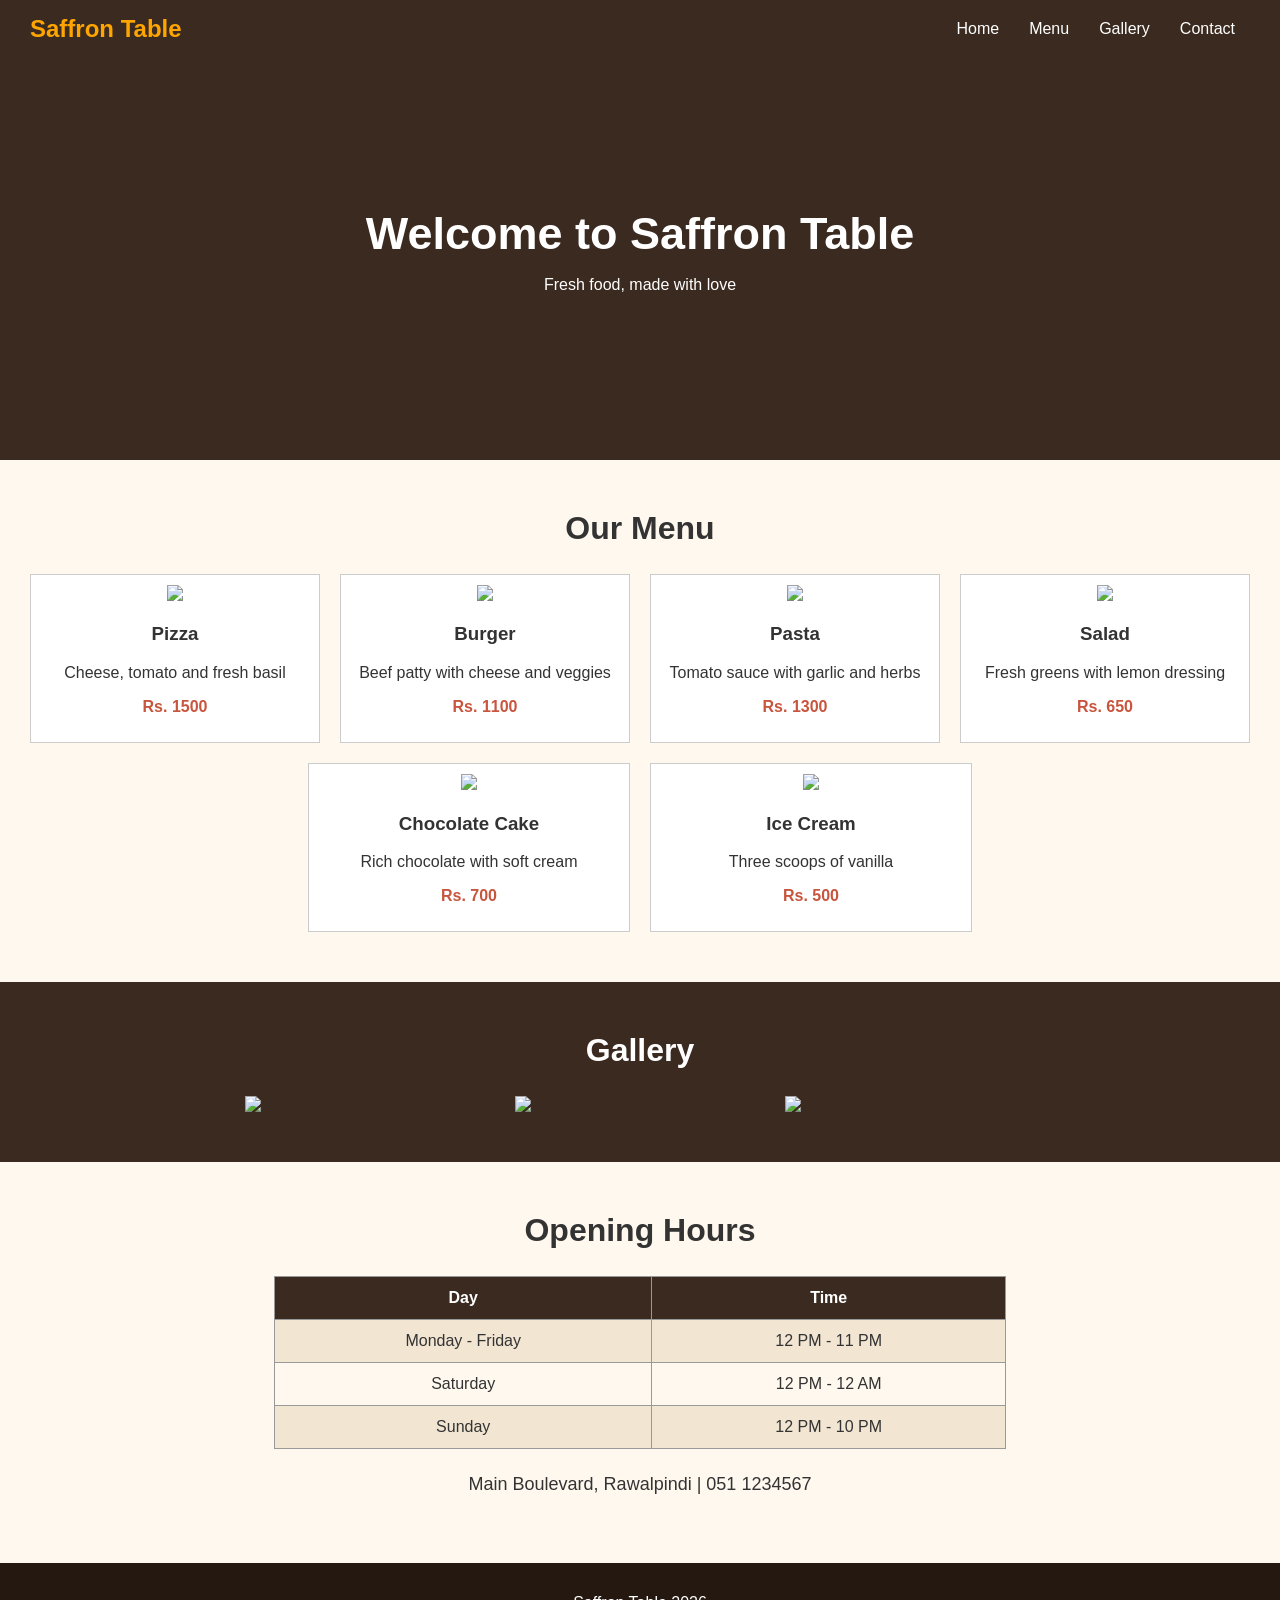
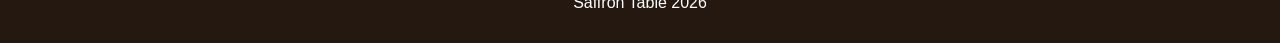
==== DAY9-Proj/index.html @ bc1297c8 "Add DAY9 project files" ====
<!DOCTYPE html>
<html>
<head>
<meta charset="UTF-8">
<meta name="viewport" content="width=device-width, initial-scale=1.0">
<title>Saffron Table</title>
<link rel="stylesheet" href="style.css">
</head>
<body>
<div class="navbar">
<h2 class="logo">Saffron Table</h2>
<ul>
<li><a href="#home">Home</a></li>
<li><a href="#menu">Menu</a></li>
<li><a href="#gallery">Gallery</a></li>
<li><a href="#contact">Contact</a></li>
</ul>
</div>
<div class="banner" id="home">
<h1>Welcome to Saffron Table</h1>
<p>Fresh food, made with love</p>
</div>
<div class="section" id="menu">
<h2>Our Menu</h2>
<div class="cards">
<div class="card">
<img src="https://images.unsplash.com/photo-1565299624946-b28f40a0ae38?w=400&h=250&fit=crop">
<h3>Pizza</h3>
<p>Cheese, tomato and fresh basil</p>
<p class="price">Rs. 1500</p>
</div>
<div class="card">
<img src="https://images.unsplash.com/photo-1568901346375-23c9450c58cd?w=400&h=250&fit=crop">
<h3>Burger</h3>
<p>Beef patty with cheese and veggies</p>
<p class="price">Rs. 1100</p>
</div>
<div class="card">
<img src="https://images.unsplash.com/photo-1473093295043-cdd812d0e601?w=400&h=250&fit=crop">
<h3>Pasta</h3>
<p>Tomato sauce with garlic and herbs</p>
<p class="price">Rs. 1300</p>
</div>
<div class="card">
<img src="https://images.unsplash.com/photo-1546069901-ba9599a7e63c?w=400&h=250&fit=crop">
<h3>Salad</h3>
<p>Fresh greens with lemon dressing</p>
<p class="price">Rs. 650</p>
</div>
<div class="card">
<img src="https://images.unsplash.com/photo-1578985545062-69928b1d9587?w=400&h=250&fit=crop">
<h3>Chocolate Cake</h3>
<p>Rich chocolate with soft cream</p>
<p class="price">Rs. 700</p>
</div>
<div class="card">
<img src="https://images.unsplash.com/photo-1563805042-7684c019e1cb?w=400&h=250&fit=crop">
<h3>Ice Cream</h3>
<p>Three scoops of vanilla</p>
<p class="price">Rs. 500</p>
</div>
</div>
</div>
<div class="section dark" id="gallery">
<h2>Gallery</h2>
<div class="cards">
<img src="https://images.unsplash.com/photo-1555396273-367ea4eb4db5?w=300&h=300&fit=crop">
<img src="https://images.unsplash.com/photo-1414235077428-338989a2e8c0?w=300&h=300&fit=crop">
<img src="https://images.unsplash.com/photo-1504674900247-0877df9cc836?w=300&h=300&fit=crop">
</div>
</div>
<div class="section" id="contact">
<h2>Opening Hours</h2>
<table>
<tr>
<th>Day</th>
<th>Time</th>
</tr>
<tr>
<td>Monday - Friday</td>
<td>12 PM - 11 PM</td>
</tr>
<tr>
<td>Saturday</td>
<td>12 PM - 12 AM</td>
</tr>
<tr>
<td>Sunday</td>
<td>12 PM - 10 PM</td>
</tr>
</table>
<p class="address">Main Boulevard, Rawalpindi | 051 1234567</p>
</div>
<div class="footer">
<p>Saffron Table 2026</p>
</div>
</body>
</html>
---- DAY9-Proj/style.css ----
body {
font-family: Verdana, sans-serif;
margin: 0;
background-color: #fff8ee;
color: #333333;
}
a {
text-decoration: none;
color: white;
}
a:hover {
color: orange;
}
ul {
list-style-type: none;
margin: 0;
padding: 0;
display: flex;
}
li {
padding: 10px 15px;
}
.navbar {
display: flex;
justify-content: space-between;
align-items: center;
background-color: #3b2a20;
padding: 10px 30px;
}
.logo {
color: orange;
margin: 0;
}
.banner {
background-image: url("https://images.unsplash.com/photo-1414235077428-338989a2e8c0?w=1400&h=600&fit=crop");
background-repeat: no-repeat;
background-position: center;
background-color: #3b2a20;
color: white;
text-align: center;
padding: 150px 20px;
}
.banner h1 {
font-size: 45px;
margin: 0;
}
.section {
padding: 50px 30px;
text-align: center;
}
.section h2 {
font-size: 32px;
margin-top: 0;
}
.dark {
background-color: #3b2a20;
color: white;
}
.cards {
display: flex;
flex-wrap: wrap;
justify-content: center;
gap: 20px;
}
.card {
flex: 1 1 250px;
max-width: 300px;
background-color: white;
border: 1px solid #cccccc;
padding: 10px;
}
.card img {
width: 100%;
}
.card:hover {
border: 1px solid orange;
}
.price {
color: #c8553d;
font-weight: bold;
}
.dark img {
width: 250px;
}
.dark img:hover {
opacity: 0.6;
}
table {
width: 60%;
margin: 0 auto;
border-collapse: collapse;
}
th {
background-color: #3b2a20;
color: white;
}
th, td {
padding: 12px;
border: 1px solid #999999;
}
tr:nth-child(even) {
background-color: #f2e6d3;
}
.address {
margin-top: 25px;
font-size: 18px;
}
.footer {
background-color: #241811;
color: white;
text-align: center;
padding: 15px;
}
@media (max-width: 700px) {
.navbar {
flex-direction: column;
}
table {
width: 100%;
}
}
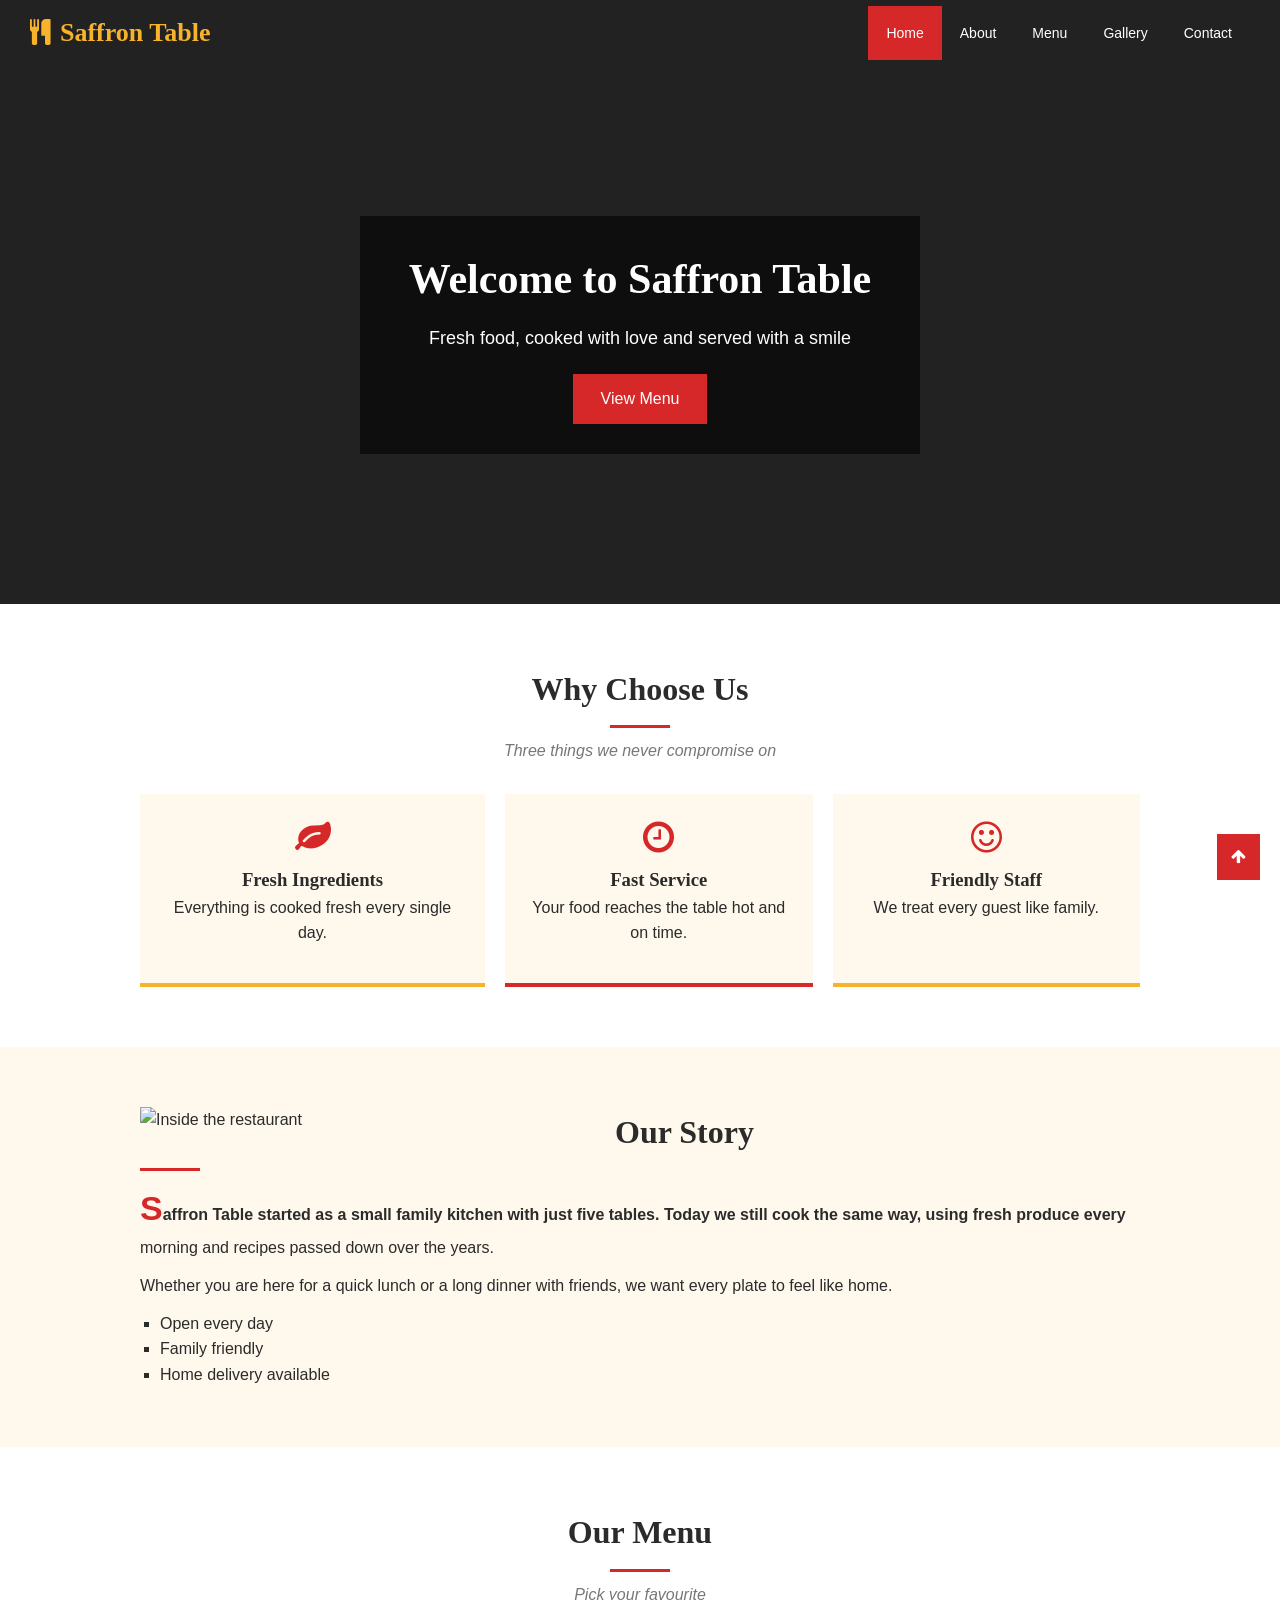
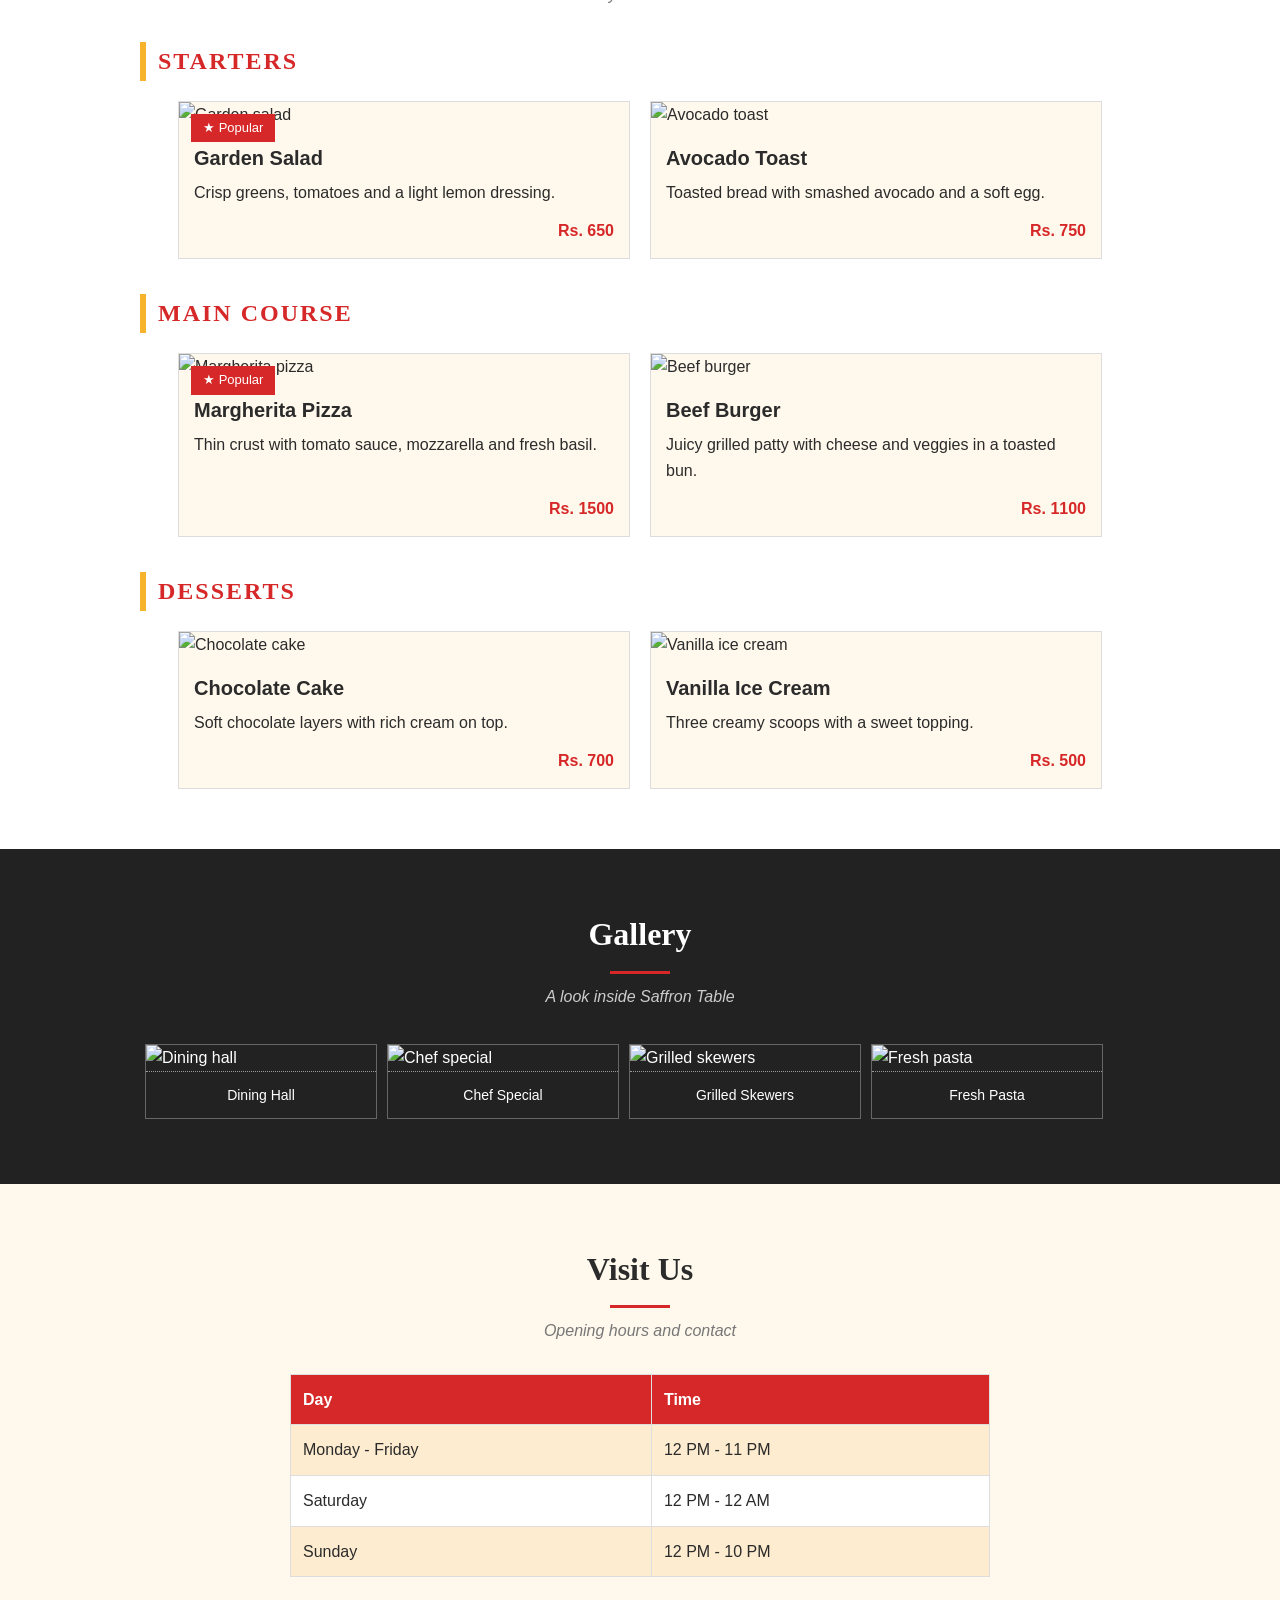
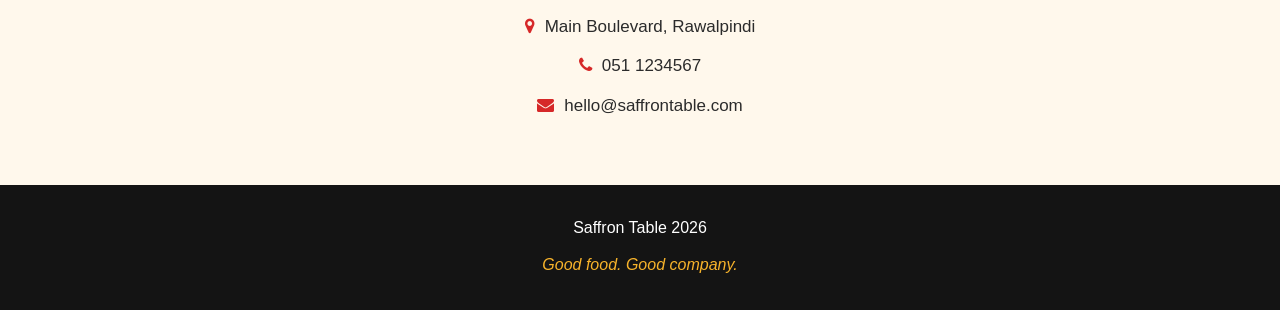
==== commit 2e69e98a: "Update DAY9 project" ====
--- a/DAY9-Proj/index.html
+++ b/DAY9-Proj/index.html
@@ -1,76 +1,165 @@
 <!DOCTYPE html>
-<html>
+<html lang="en">
 <head>
 <meta charset="UTF-8">
 <meta name="viewport" content="width=device-width, initial-scale=1.0">
-<title>Saffron Table</title>
+<title>Saffron Table | Restaurant</title>
+<link rel="stylesheet" href="https://cdnjs.cloudflare.com/ajax/libs/font-awesome/4.7.0/css/font-awesome.min.css">
 <link rel="stylesheet" href="style.css">
 </head>
 <body>
 <div class="navbar">
-<h2 class="logo">Saffron Table</h2>
-<ul>
-<li><a href="#home">Home</a></li>
-<li><a href="#menu">Menu</a></li>
+<a href="#home" class="brand"><i class="fa fa-cutlery"></i>Saffron Table</a>
+<ul class="nav-links">
+<li><a class="active" href="#home">Home</a></li>
+<li><a href="#about">About</a></li>
+<li class="dropdown">
+<a href="#menu">Menu</a>
+<div class="dropdown-box">
+<a href="#starters">Starters</a>
+<a href="#mains">Main Course</a>
+<a href="#desserts">Desserts</a>
+</div>
+</li>
 <li><a href="#gallery">Gallery</a></li>
 <li><a href="#contact">Contact</a></li>
 </ul>
 </div>
 <div class="banner" id="home">
+<div class="banner-box">
 <h1>Welcome to Saffron Table</h1>
-<p>Fresh food, made with love</p>
+<p>Fresh food, cooked with love and served with a smile</p>
+<a href="#menu" class="btn">View Menu</a>
 </div>
-<div class="section" id="menu">
+</div>
+<div class="section white">
+<div class="container">
+<h2>Why Choose Us</h2>
+<p class="sub">Three things we never compromise on</p>
+<div class="why">
+<div class="why-box">
+<i class="fa fa-clock-o"></i>
+<h3>Fast Service</h3>
+<p>Your food reaches the table hot and on time.</p>
+</div>
+<div class="why-box">
+<i class="fa fa-smile-o"></i>
+<h3>Friendly Staff</h3>
+<p>We treat every guest like family.</p>
+</div>
+<div class="why-box fresh">
+<i class="fa fa-leaf"></i>
+<h3>Fresh Ingredients</h3>
+<p>Everything is cooked fresh every single day.</p>
+</div>
+</div>
+</div>
+</div>
+<div class="section" id="about">
+<div class="container about clearfix">
+<img class="about-img" src="https://images.unsplash.com/photo-1517248135467-4c7edcad34c4?w=500&h=380&fit=crop" alt="Inside the restaurant">
+<h2>Our Story</h2>
+<p>Saffron Table started as a small family kitchen with just five tables. Today we still cook the same way, using fresh produce every morning and recipes passed down over the years.</p>
+<p>Whether you are here for a quick lunch or a long dinner with friends, we want every plate to feel like home.</p>
+<ul class="points">
+<li>Open every day</li>
+<li>Family friendly</li>
+<li>Home delivery available</li>
+</ul>
+</div>
+</div>
+<div class="section white" id="menu">
+<div class="container">
 <h2>Our Menu</h2>
+<p class="sub">Pick your favourite</p>
+<h3 class="category" id="starters">Starters</h3>
 <div class="cards">
 <div class="card">
-<img src="https://images.unsplash.com/photo-1565299624946-b28f40a0ae38?w=400&h=250&fit=crop">
-<h3>Pizza</h3>
-<p>Cheese, tomato and fresh basil</p>
+<span class="badge">Popular</span>
+<img src="https://images.unsplash.com/photo-1546069901-ba9599a7e63c?w=450&h=280&fit=crop" alt="Garden salad">
+<div class="card-info">
+<h4>Garden Salad</h4>
+<p>Crisp greens, tomatoes and a light lemon dressing.</p>
+</div>
+<p class="price">Rs. 650</p>
+</div>
+<div class="card">
+<img src="https://images.unsplash.com/photo-1482049016688-2d3e1b311543?w=450&h=280&fit=crop" alt="Avocado toast">
+<div class="card-info">
+<h4>Avocado Toast</h4>
+<p>Toasted bread with smashed avocado and a soft egg.</p>
+</div>
+<p class="price">Rs. 750</p>
+</div>
+</div>
+<h3 class="category" id="mains">Main Course</h3>
+<div class="cards">
+<div class="card">
+<span class="badge">Popular</span>
+<img src="https://images.unsplash.com/photo-1565299624946-b28f40a0ae38?w=450&h=280&fit=crop" alt="Margherita pizza">
+<div class="card-info">
+<h4>Margherita Pizza</h4>
+<p>Thin crust with tomato sauce, mozzarella and fresh basil.</p>
+</div>
 <p class="price">Rs. 1500</p>
 </div>
 <div class="card">
-<img src="https://images.unsplash.com/photo-1568901346375-23c9450c58cd?w=400&h=250&fit=crop">
-<h3>Burger</h3>
-<p>Beef patty with cheese and veggies</p>
+<img src="https://images.unsplash.com/photo-1568901346375-23c9450c58cd?w=450&h=280&fit=crop" alt="Beef burger">
+<div class="card-info">
+<h4>Beef Burger</h4>
+<p>Juicy grilled patty with cheese and veggies in a toasted bun.</p>
+</div>
 <p class="price">Rs. 1100</p>
 </div>
+</div>
+<h3 class="category" id="desserts">Desserts</h3>
+<div class="cards">
 <div class="card">
-<img src="https://images.unsplash.com/photo-1473093295043-cdd812d0e601?w=400&h=250&fit=crop">
-<h3>Pasta</h3>
-<p>Tomato sauce with garlic and herbs</p>
-<p class="price">Rs. 1300</p>
+<img src="https://images.unsplash.com/photo-1578985545062-69928b1d9587?w=450&h=280&fit=crop" alt="Chocolate cake">
+<div class="card-info">
+<h4>Chocolate Cake</h4>
+<p>Soft chocolate layers with rich cream on top.</p>
 </div>
-<div class="card">
-<img src="https://images.unsplash.com/photo-1546069901-ba9599a7e63c?w=400&h=250&fit=crop">
-<h3>Salad</h3>
-<p>Fresh greens with lemon dressing</p>
-<p class="price">Rs. 650</p>
-</div>
-<div class="card">
-<img src="https://images.unsplash.com/photo-1578985545062-69928b1d9587?w=400&h=250&fit=crop">
-<h3>Chocolate Cake</h3>
-<p>Rich chocolate with soft cream</p>
 <p class="price">Rs. 700</p>
 </div>
 <div class="card">
-<img src="https://images.unsplash.com/photo-1563805042-7684c019e1cb?w=400&h=250&fit=crop">
-<h3>Ice Cream</h3>
-<p>Three scoops of vanilla</p>
+<img src="https://images.unsplash.com/photo-1563805042-7684c019e1cb?w=450&h=280&fit=crop" alt="Vanilla ice cream">
+<div class="card-info">
+<h4>Vanilla Ice Cream</h4>
+<p>Three creamy scoops with a sweet topping.</p>
+</div>
 <p class="price">Rs. 500</p>
 </div>
 </div>
 </div>
+</div>
 <div class="section dark" id="gallery">
+<div class="container clearfix">
 <h2>Gallery</h2>
-<div class="cards">
-<img src="https://images.unsplash.com/photo-1555396273-367ea4eb4db5?w=300&h=300&fit=crop">
-<img src="https://images.unsplash.com/photo-1414235077428-338989a2e8c0?w=300&h=300&fit=crop">
-<img src="https://images.unsplash.com/photo-1504674900247-0877df9cc836?w=300&h=300&fit=crop">
+<p class="sub">A look inside Saffron Table</p>
+<div class="gallery">
+<img src="https://images.unsplash.com/photo-1555396273-367ea4eb4db5?w=300&h=300&fit=crop" alt="Dining hall">
+<div class="desc">Dining Hall</div>
+</div>
+<div class="gallery">
+<img src="https://images.unsplash.com/photo-1504674900247-0877df9cc836?w=300&h=300&fit=crop" alt="Chef special">
+<div class="desc">Chef Special</div>
+</div>
+<div class="gallery">
+<img src="https://images.unsplash.com/photo-1555939594-58d7cb561ad1?w=300&h=300&fit=crop" alt="Grilled skewers">
+<div class="desc">Grilled Skewers</div>
+</div>
+<div class="gallery">
+<img src="https://images.unsplash.com/photo-1473093295043-cdd812d0e601?w=300&h=300&fit=crop" alt="Fresh pasta">
+<div class="desc">Fresh Pasta</div>
+</div>
 </div>
 </div>
 <div class="section" id="contact">
-<h2>Opening Hours</h2>
+<div class="container">
+<h2>Visit Us</h2>
+<p class="sub">Opening hours and contact</p>
+<div class="table-box">
 <table>
 <tr>
 <th>Day</th>
@@ -89,10 +178,18 @@
 <td>12 PM - 10 PM</td>
 </tr>
 </table>
-<p class="address">Main Boulevard, Rawalpindi | 051 1234567</p>
+</div>
+<ul class="info">
+<li><i class="fa fa-map-marker"></i>Main Boulevard, Rawalpindi</li>
+<li><i class="fa fa-phone"></i>051 1234567</li>
+<li><i class="fa fa-envelope"></i>hello@saffrontable.com</li>
+</ul>
+</div>
 </div>
 <div class="footer">
 <p>Saffron Table 2026</p>
+<p class="tagline">Good food. Good company.</p>
 </div>
+<a href="#home" class="top-btn"><i class="fa fa-arrow-up"></i></a>
 </body>
 </html>
--- a/DAY9-Proj/style.css
+++ b/DAY9-Proj/style.css
@@ -1,60 +1,151 @@
+* { margin: 0; padding: 0; }
 body {
-font-family: Verdana, sans-serif;
-margin: 0;
-background-color: #fff8ee;
-color: #333333;
-}
-a {
-text-decoration: none;
-color: white;
-}
-a:hover {
-color: orange;
-}
-ul {
-list-style-type: none;
-margin: 0;
-padding: 0;
-display: flex;
-}
-li {
-padding: 10px 15px;
-}
+font-family: Verdana, Geneva, sans-serif;
+background-color: #fff8ec;
+color: #2b2b2b;
+line-height: 1.6;
+}
+::selection { background-color: #f7b32b; color: #222222; }
+h1, h2, h3 { font-family: Georgia, serif; }
+h2 {
+font-size: 32px;
+text-align: center;
+margin-bottom: 10px;
+}
+h2::after {
+content: "";
+display: block;
+width: 60px;
+height: 3px;
+background-color: #d62828;
+margin: 10px auto 0;
+}
+p { margin-bottom: 12px; }
+a:link, a:visited { color: #d62828; text-decoration: none; }
+a:hover { color: #f7b32b; }
+a:active { color: #000000; }
+a:focus { outline: 2px solid #f7b32b; }
 .navbar {
 display: flex;
 justify-content: space-between;
 align-items: center;
-background-color: #3b2a20;
-padding: 10px 30px;
-}
-.logo {
-color: orange;
-margin: 0;
-}
+background-color: #222222;
+padding: 6px 30px;
+position: sticky;
+top: 0;
+z-index: 100;
+}
+.brand:link, .brand:visited {
+color: #f7b32b;
+font-family: Georgia, serif;
+font-size: 26px;
+font-weight: bold;
+}
+.brand .fa { margin-right: 10px; }
+.nav-links { list-style-type: none; display: flex; }
+.nav-links a:link, .nav-links a:visited {
+display: block;
+color: white;
+padding: 16px 18px;
+font-size: 14px;
+}
+.nav-links a:hover, .nav-links a.active {
+background-color: #d62828;
+color: white;
+}
+.dropdown { position: relative; }
+.dropdown-box {
+display: none;
+position: absolute;
+top: 100%;
+left: 0;
+min-width: 170px;
+background-color: #333333;
+z-index: 200;
+}
+.dropdown:hover .dropdown-box { display: block; }
 .banner {
-background-image: url("https://images.unsplash.com/photo-1414235077428-338989a2e8c0?w=1400&h=600&fit=crop");
+background-image: url("https://images.unsplash.com/photo-1414235077428-338989a2e8c0?w=1400&h=700&fit=crop");
+background-color: #222222;
 background-repeat: no-repeat;
 background-position: center;
-background-color: #3b2a20;
-color: white;
+background-attachment: fixed;
 text-align: center;
 padding: 150px 20px;
 }
-.banner h1 {
-font-size: 45px;
-margin: 0;
-}
-.section {
-padding: 50px 30px;
-text-align: center;
-}
-.section h2 {
-font-size: 32px;
-margin-top: 0;
-}
-.dark {
-background-color: #3b2a20;
-color: white;
+.banner-box {
+max-width: 500px;
+margin: 0 auto;
+padding: 30px;
+background-color: rgba(0, 0, 0, 0.6);
+color: white;
+}
+.banner h1 { font-size: 42px; margin-bottom: 10px; }
+.banner h1 ~ p { font-size: 18px; }
+.btn:link, .btn:visited {
+display: inline-block;
+background-color: #d62828;
+color: white;
+padding: 12px 28px;
+margin-top: 10px;
+}
+.btn:hover { background-color: #f7b32b; color: #222222; }
+.section { padding: 60px 20px; }
+.container { max-width: 1000px; margin: 0 auto; }
+.white { background-color: #ffffff; }
+.dark { background-color: rgb(34, 34, 34); color: white; }
+.sub {
+text-align: center;
+font-style: italic;
+color: #777777;
+margin-bottom: 30px;
+}
+.dark .sub { color: #cccccc; }
+.clearfix::after {
+content: "";
+clear: both;
+display: table;
+}
+.why {
+display: flex;
+flex-direction: row;
+flex-wrap: wrap;
+justify-content: space-around;
+align-items: stretch;
+align-content: flex-start;
+gap: 20px;
+}
+.why-box {
+flex-grow: 1;
+flex-shrink: 1;
+flex-basis: 220px;
+background-color: #fff8ec;
+border-bottom: 4px solid #f7b32b;
+padding: 25px;
+text-align: center;
+}
+.why-box:first-child { border-bottom: 4px solid #d62828; }
+.why-box:last-child { flex-grow: 2; }
+.why-box .fa { font-size: 36px; color: #d62828; margin-bottom: 10px; }
+.fresh { order: -1; }
+.about-img {
+float: left;
+width: 45%;
+margin: 0 25px 10px 0;
+}
+.about h2 { text-align: left; }
+.about h2::after { margin: 10px 0 0; }
+.about h2 + p::first-letter { font-size: 34px; color: #d62828; }
+.about h2 + p::first-line { font-weight: bold; }
+.points { list-style-type: square; margin: 10px 0 0 20px; }
+.category {
+font-size: 24px;
+color: #d62828;
+text-transform: uppercase;
+letter-spacing: 2px;
+border-left: 6px solid #f7b32b;
+padding-left: 12px;
+margin: 35px 0 20px;
 }
 .cards {
 display: flex;
@@ -62,60 +153,86 @@
 justify-content: center;
 gap: 20px;
 }
+.cards > .card { flex: 1 1 280px; max-width: 450px; }
 .card {
-flex: 1 1 250px;
-max-width: 300px;
-background-color: white;
-border: 1px solid #cccccc;
-padding: 10px;
-}
-.card img {
-width: 100%;
-}
-.card:hover {
-border: 1px solid orange;
-}
+position: relative;
+display: flex;
+flex-direction: column;
+background-color: #fff8ec;
+border: 1px solid #dddddd;
+overflow: hidden;
+}
+.card:hover { outline: 3px solid #f7b32b; }
+.card img { width: 100%; height: auto; }
+.card-info { flex: 1; padding: 15px 15px 0 15px; }
+.card-info h4 { font-size: 20px; margin-bottom: 6px; }
 .price {
-color: #c8553d;
+align-self: flex-end;
+padding: 0 15px 15px 15px;
+margin: 0;
 font-weight: bold;
-}
-.dark img {
-width: 250px;
-}
-.dark img:hover {
-opacity: 0.6;
-}
-table {
-width: 60%;
-margin: 0 auto;
-border-collapse: collapse;
-}
-th {
-background-color: #3b2a20;
-color: white;
-}
-th, td {
+color: #d62828;
+}
+.badge {
+position: absolute;
+top: 12px;
+left: 12px;
+z-index: 2;
+background-color: #d62828;
+color: white;
+padding: 4px 12px;
+font-size: 13px;
+}
+.badge::before { content: "★ "; }
+.gallery {
+float: left;
+width: 23%;
+margin: 0.5%;
+border: 1px solid #666666;
+}
+.gallery:hover { border: 1px solid #f7b32b; }
+.gallery img { display: block; width: 100%; height: auto; }
+.gallery img:hover { opacity: 0.6; }
+.desc {
 padding: 12px;
-border: 1px solid #999999;
-}
-tr:nth-child(even) {
-background-color: #f2e6d3;
-}
-.address {
-margin-top: 25px;
-font-size: 18px;
-}
+text-align: center;
+font-size: 14px;
+border-top: 1px dotted #999999;
+}
+.table-box {
+max-width: 700px;
+margin: 0 auto 30px auto;
+overflow: auto;
+}
+table { width: 100%; border-collapse: collapse; background-color: white; }
+th { background-color: #d62828; color: white; text-align: left; }
+th, td { padding: 12px; border: 1px solid #dddddd; }
+tr:nth-child(even) { background-color: #fdeccf; }
+tr:hover { background-color: #f7b32b; }
+.info { list-style-type: none; text-align: center; }
+.info li { padding: 6px 0; font-size: 17px; }
+.info .fa { color: #d62828; margin-right: 10px; }
 .footer {
-background-color: #241811;
-color: white;
-text-align: center;
-padding: 15px;
-}
-@media (max-width: 700px) {
-.navbar {
-flex-direction: column;
-}
-table {
-width: 100%;
-}
+background-color: hsl(0, 0%, 8%);
+color: white;
+text-align: center;
+padding: 30px 20px 20px 20px;
+}
+.tagline { font-style: italic; color: #f7b32b; }
+.top-btn:link, .top-btn:visited {
+position: fixed;
+bottom: 20px;
+right: 20px;
+z-index: 150;
+background-color: #d62828;
+color: white;
+padding: 10px 14px;
+}
+@media (max-width: 800px) {
+.navbar { flex-direction: column; }
+.nav-links { flex-wrap: wrap; justify-content: center; }
+.banner { padding: 80px 15px; }
+.banner h1 { font-size: 30px; }
+.about-img { float: none; width: 100%; margin: 0 0 15px 0; }
+.gallery { width: 46%; margin: 1%; }
 }
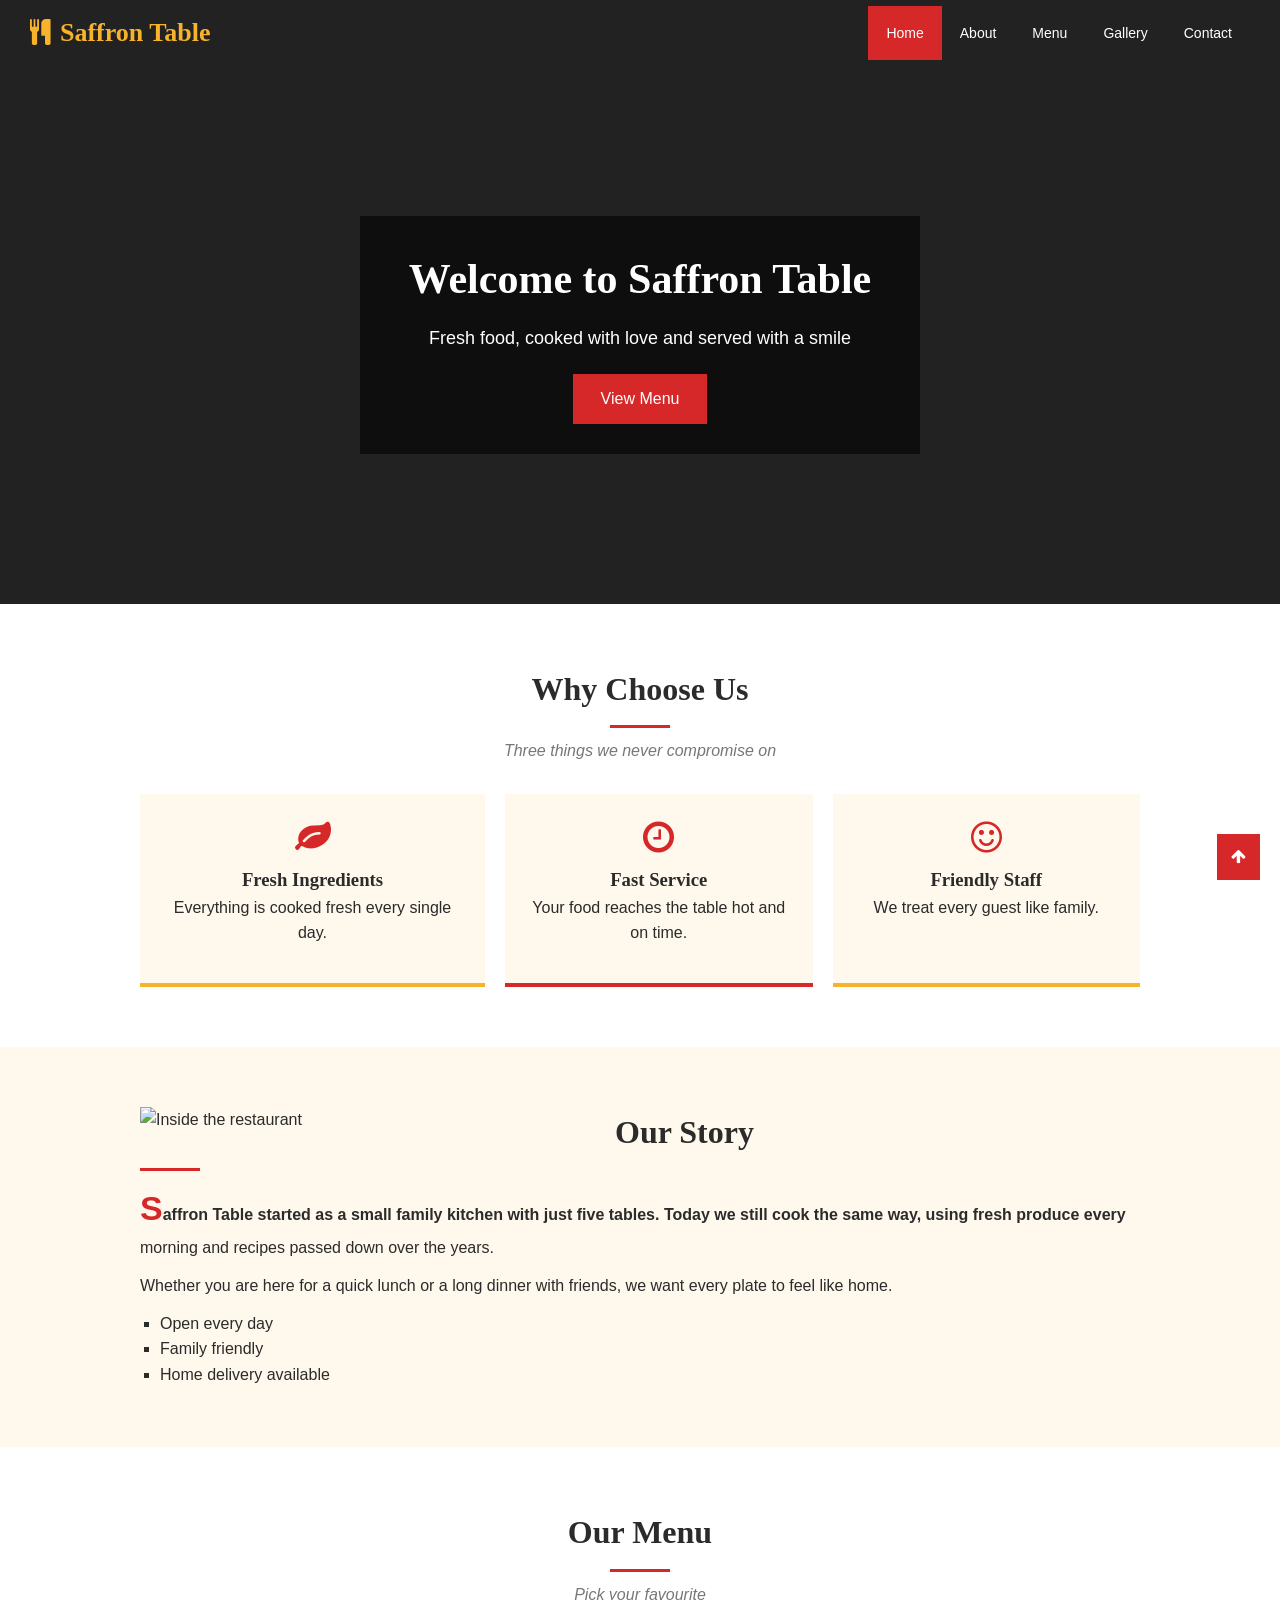
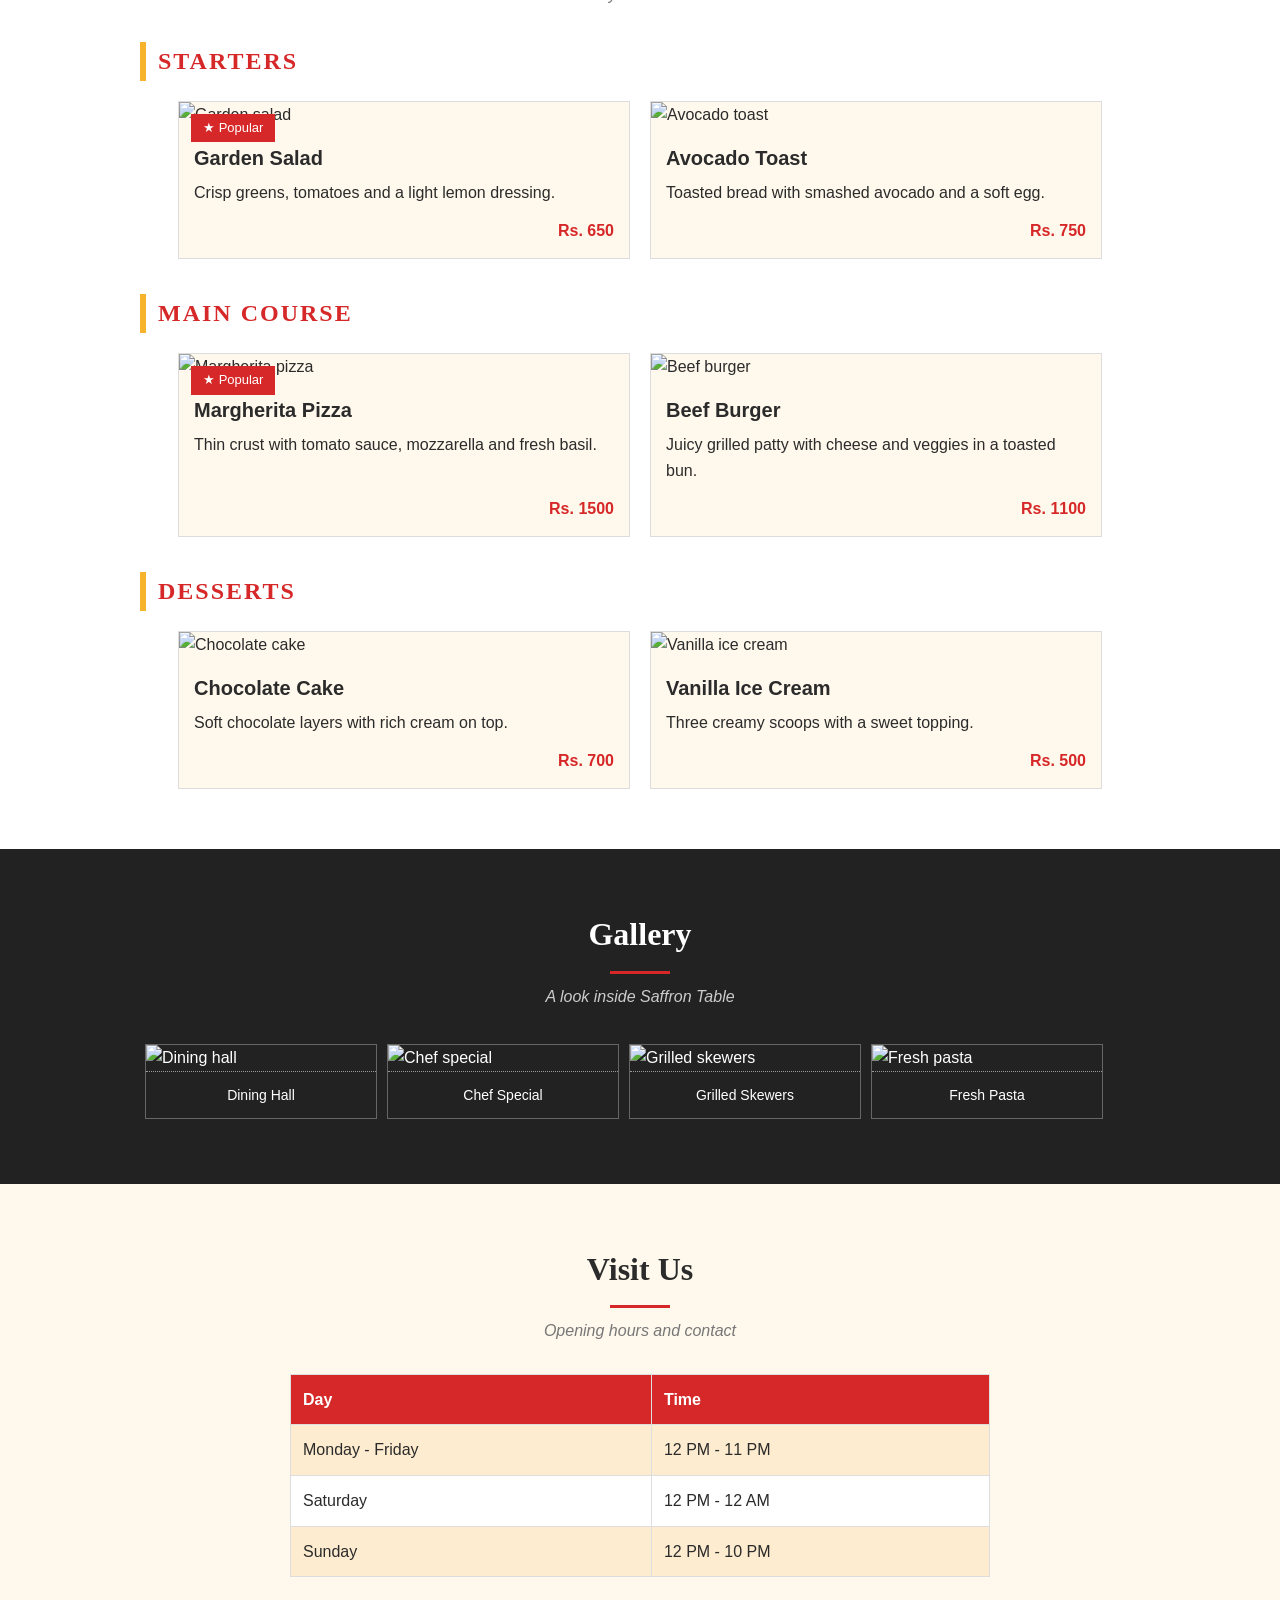
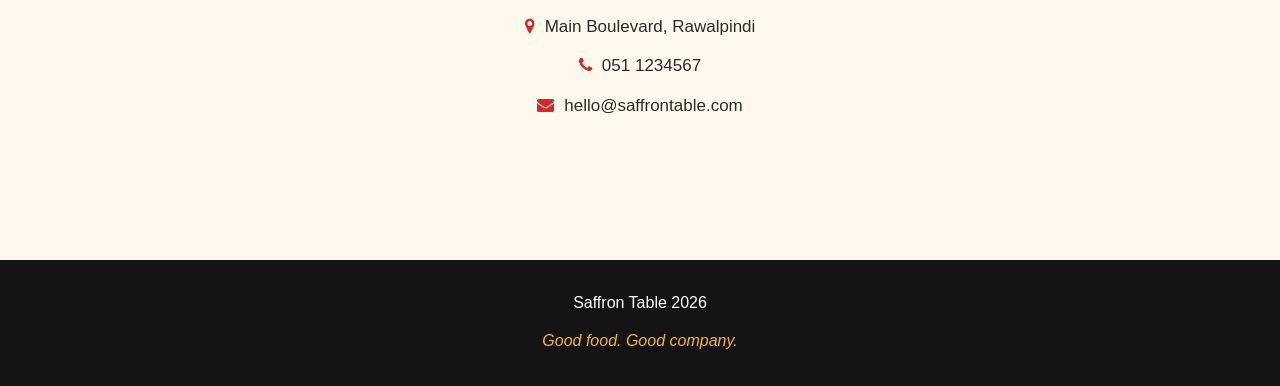
==== commit 9ef4e445: "Update DA9 project" ====
--- a/DAY9-Proj/index.html
+++ b/DAY9-Proj/index.html
@@ -184,6 +184,12 @@
 <li><i class="fa fa-phone"></i>051 1234567</li>
 <li><i class="fa fa-envelope"></i>hello@saffrontable.com</li>
 </ul>
+<div class="social">
+<a href="#" class="sprite sp-fb" title="Facebook"></a>
+<a href="#" class="sprite sp-ig" title="Instagram"></a>
+<a href="#" class="sprite sp-wa" title="WhatsApp"></a>
+<a href="#" class="sprite sp-yt" title="YouTube"></a>
+</div>
 </div>
 </div>
 <div class="footer">
--- a/DAY9-Proj/style.css
+++ b/DAY9-Proj/style.css
@@ -212,6 +212,23 @@
 .info { list-style-type: none; text-align: center; }
 .info li { padding: 6px 0; font-size: 17px; }
 .info .fa { color: #d62828; margin-right: 10px; }
+.social { text-align: center; margin-top: 20px; }
+.sprite {
+display: inline-block;
+width: 48px;
+height: 48px;
+background-image: url("social-sprite.png");
+background-repeat: no-repeat;
+margin: 0 6px;
+}
+.sp-fb { background-position: 0 0; }
+.sp-ig { background-position: -48px 0; }
+.sp-wa { background-position: -96px 0; }
+.sp-yt { background-position: -144px 0; }
+.sp-fb:hover { background-position: 0 -48px; }
+.sp-ig:hover { background-position: -48px -48px; }
+.sp-wa:hover { background-position: -96px -48px; }
+.sp-yt:hover { background-position: -144px -48px; }
 .footer {
 background-color: hsl(0, 0%, 8%);
 color: white;
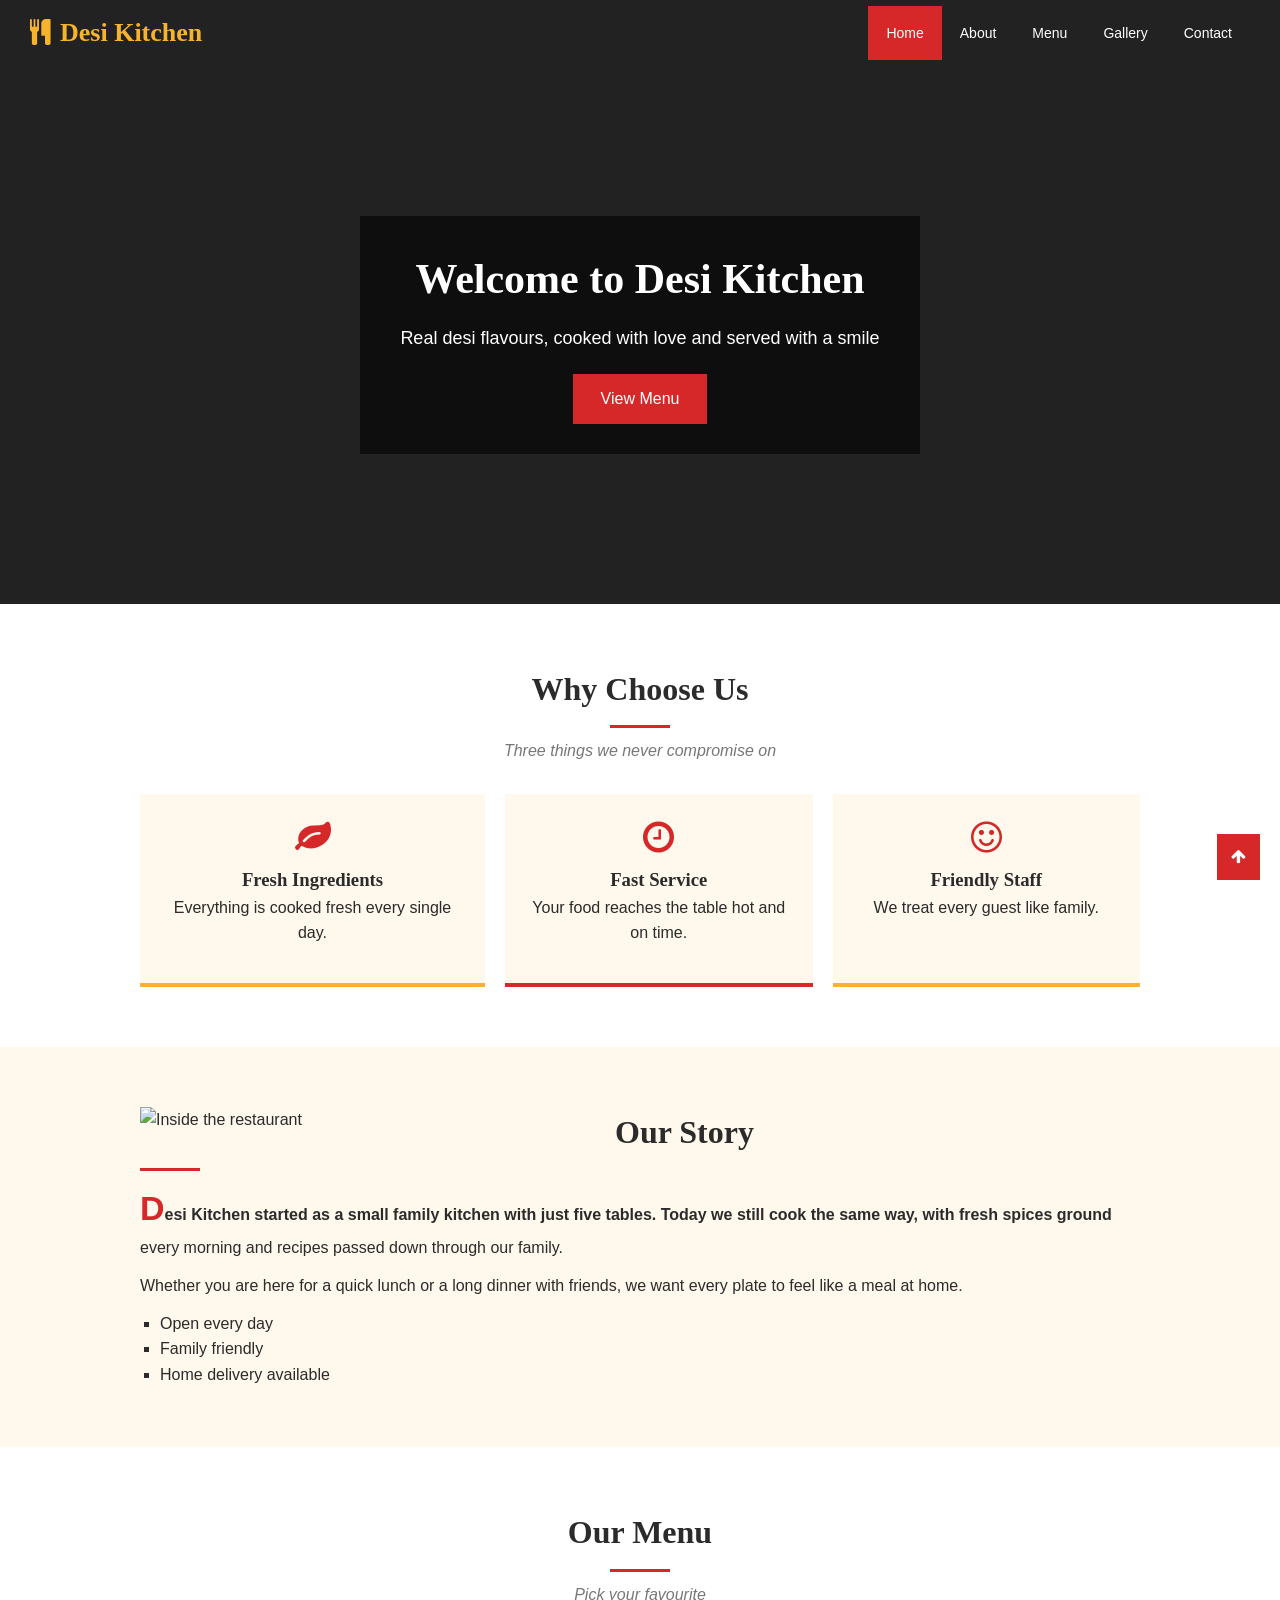
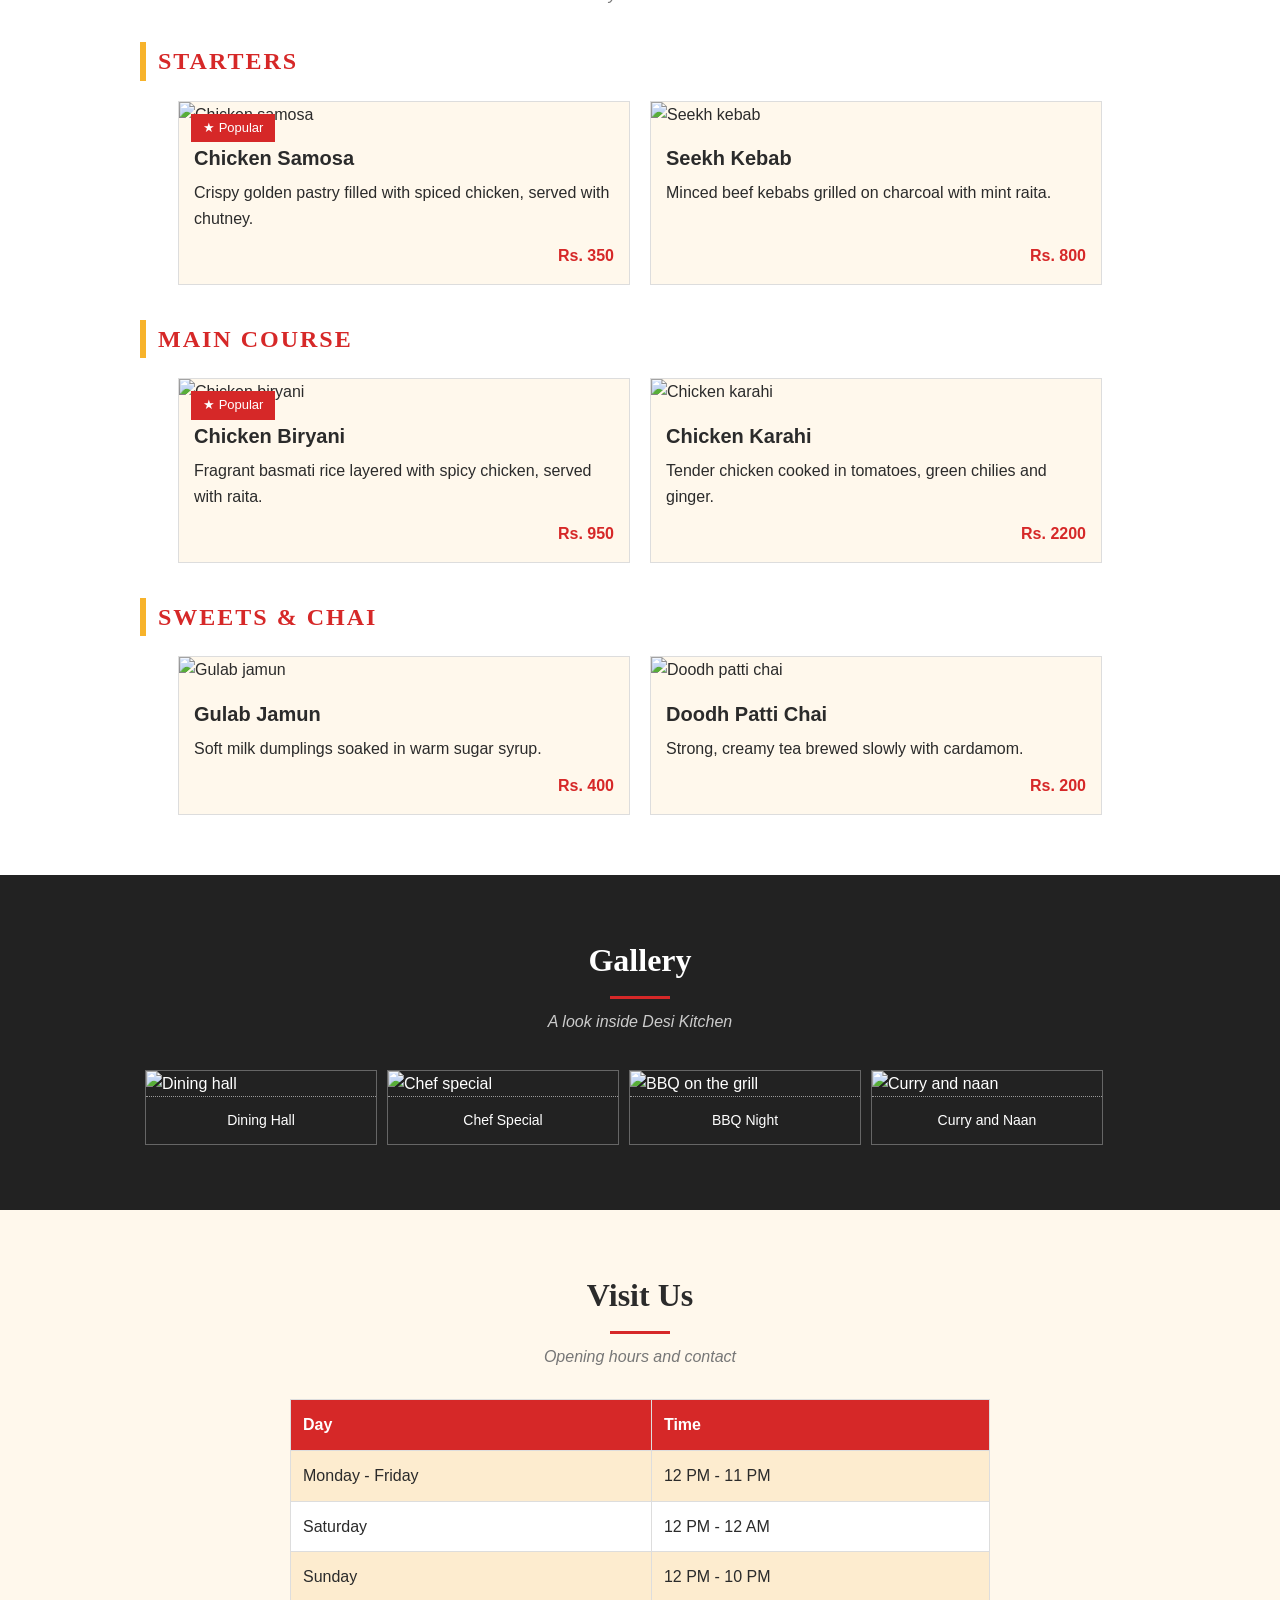
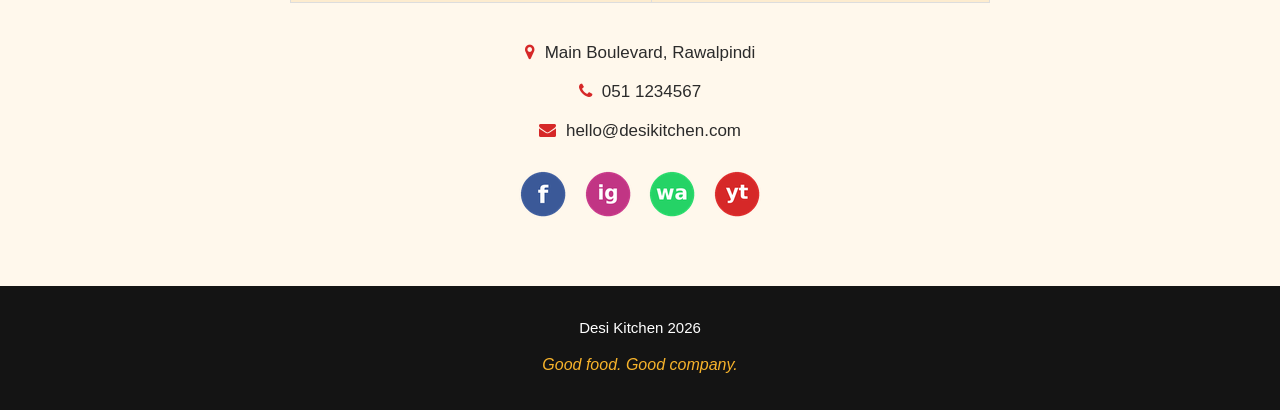
==== commit a2e0fb8f: "commit new chnages" ====
--- a/DAY9-Proj/index.html
+++ b/DAY9-Proj/index.html
@@ -3,23 +3,23 @@
 <head>
 <meta charset="UTF-8">
 <meta name="viewport" content="width=device-width, initial-scale=1.0">
-<title>Saffron Table | Restaurant</title>
+<title>Desi Kitchen | Restaurant</title>
 <link rel="stylesheet" href="https://cdnjs.cloudflare.com/ajax/libs/font-awesome/4.7.0/css/font-awesome.min.css">
 <link rel="stylesheet" href="style.css">
+<style>
+.points { list-style-type: square; margin: 10px 0 0 20px; }
+.tagline { font-style: italic; color: #f7b32b; }
+</style>
 </head>
 <body>
 <div class="navbar">
-<a href="#home" class="brand"><i class="fa fa-cutlery"></i>Saffron Table</a>
+<a href="#home" class="brand"><i class="fa fa-cutlery"></i>Desi Kitchen</a>
 <ul class="nav-links">
 <li><a class="active" href="#home">Home</a></li>
 <li><a href="#about">About</a></li>
 <li class="dropdown">
 <a href="#menu">Menu</a>
-<div class="dropdown-box">
-<a href="#starters">Starters</a>
-<a href="#mains">Main Course</a>
-<a href="#desserts">Desserts</a>
-</div>
+<div class="dropdown-box"><a href="#starters">Starters</a><a href="#mains">Main Course</a><a href="#desserts">Sweets &amp; Chai</a></div>
 </li>
 <li><a href="#gallery">Gallery</a></li>
 <li><a href="#contact">Contact</a></li>
@@ -27,8 +27,8 @@
 </div>
 <div class="banner" id="home">
 <div class="banner-box">
-<h1>Welcome to Saffron Table</h1>
-<p>Fresh food, cooked with love and served with a smile</p>
+<h1>Welcome to Desi Kitchen</h1>
+<p>Real desi flavours, cooked with love and served with a smile</p>
 <a href="#menu" class="btn">View Menu</a>
 </div>
 </div>
@@ -37,21 +37,9 @@
 <h2>Why Choose Us</h2>
 <p class="sub">Three things we never compromise on</p>
 <div class="why">
-<div class="why-box">
-<i class="fa fa-clock-o"></i>
-<h3>Fast Service</h3>
-<p>Your food reaches the table hot and on time.</p>
-</div>
-<div class="why-box">
-<i class="fa fa-smile-o"></i>
-<h3>Friendly Staff</h3>
-<p>We treat every guest like family.</p>
-</div>
-<div class="why-box fresh">
-<i class="fa fa-leaf"></i>
-<h3>Fresh Ingredients</h3>
-<p>Everything is cooked fresh every single day.</p>
-</div>
+<div class="why-box"><i class="fa fa-clock-o"></i><h3>Fast Service</h3><p>Your food reaches the table hot and on time.</p></div>
+<div class="why-box"><i class="fa fa-smile-o"></i><h3>Friendly Staff</h3><p>We treat every guest like family.</p></div>
+<div class="why-box fresh"><i class="fa fa-leaf"></i><h3>Fresh Ingredients</h3><p>Everything is cooked fresh every single day.</p></div>
 </div>
 </div>
 </div>
@@ -59,13 +47,9 @@
 <div class="container about clearfix">
 <img class="about-img" src="https://images.unsplash.com/photo-1517248135467-4c7edcad34c4?w=500&h=380&fit=crop" alt="Inside the restaurant">
 <h2>Our Story</h2>
-<p>Saffron Table started as a small family kitchen with just five tables. Today we still cook the same way, using fresh produce every morning and recipes passed down over the years.</p>
-<p>Whether you are here for a quick lunch or a long dinner with friends, we want every plate to feel like home.</p>
-<ul class="points">
-<li>Open every day</li>
-<li>Family friendly</li>
-<li>Home delivery available</li>
-</ul>
+<p>Desi Kitchen started as a small family kitchen with just five tables. Today we still cook the same way, with fresh spices ground every morning and recipes passed down through our family.</p>
+<p>Whether you are here for a quick lunch or a long dinner with friends, we want every plate to feel like a meal at home.</p>
+<ul class="points"><li>Open every day</li><li>Family friendly</li><li>Home delivery available</li></ul>
 </div>
 </div>
 <div class="section white" id="menu">
@@ -75,60 +59,40 @@
 <h3 class="category" id="starters">Starters</h3>
 <div class="cards">
 <div class="card">
-<span class="badge">Popular</span>
-<img src="https://images.unsplash.com/photo-1546069901-ba9599a7e63c?w=450&h=280&fit=crop" alt="Garden salad">
-<div class="card-info">
-<h4>Garden Salad</h4>
-<p>Crisp greens, tomatoes and a light lemon dressing.</p>
-</div>
-<p class="price">Rs. 650</p>
+<span class="badge">Popular</span><img src="https://images.unsplash.com/photo-1601050690597-df0568f70950?w=450&h=280&fit=crop" alt="Chicken samosa">
+<div class="card-info"><h4>Chicken Samosa</h4><p>Crispy golden pastry filled with spiced chicken, served with chutney.</p></div>
+<p class="price">Rs. 350</p>
 </div>
 <div class="card">
-<img src="https://images.unsplash.com/photo-1482049016688-2d3e1b311543?w=450&h=280&fit=crop" alt="Avocado toast">
-<div class="card-info">
-<h4>Avocado Toast</h4>
-<p>Toasted bread with smashed avocado and a soft egg.</p>
-</div>
-<p class="price">Rs. 750</p>
+<img src="https://images.unsplash.com/photo-1567188040759-fb8a883dc6d8?w=450&h=280&fit=crop" alt="Seekh kebab">
+<div class="card-info"><h4>Seekh Kebab</h4><p>Minced beef kebabs grilled on charcoal with mint raita.</p></div>
+<p class="price">Rs. 800</p>
 </div>
 </div>
 <h3 class="category" id="mains">Main Course</h3>
 <div class="cards">
 <div class="card">
-<span class="badge">Popular</span>
-<img src="https://images.unsplash.com/photo-1565299624946-b28f40a0ae38?w=450&h=280&fit=crop" alt="Margherita pizza">
-<div class="card-info">
-<h4>Margherita Pizza</h4>
-<p>Thin crust with tomato sauce, mozzarella and fresh basil.</p>
-</div>
-<p class="price">Rs. 1500</p>
+<span class="badge">Popular</span><img src="https://images.unsplash.com/photo-1563379091339-03b21ab4a4f8?w=450&h=280&fit=crop" alt="Chicken biryani">
+<div class="card-info"><h4>Chicken Biryani</h4><p>Fragrant basmati rice layered with spicy chicken, served with raita.</p></div>
+<p class="price">Rs. 950</p>
 </div>
 <div class="card">
-<img src="https://images.unsplash.com/photo-1568901346375-23c9450c58cd?w=450&h=280&fit=crop" alt="Beef burger">
-<div class="card-info">
-<h4>Beef Burger</h4>
-<p>Juicy grilled patty with cheese and veggies in a toasted bun.</p>
-</div>
-<p class="price">Rs. 1100</p>
+<img src="https://images.unsplash.com/photo-1603894584373-5ac82b2ae398?w=450&h=280&fit=crop" alt="Chicken karahi">
+<div class="card-info"><h4>Chicken Karahi</h4><p>Tender chicken cooked in tomatoes, green chilies and ginger.</p></div>
+<p class="price">Rs. 2200</p>
 </div>
 </div>
-<h3 class="category" id="desserts">Desserts</h3>
+<h3 class="category" id="desserts">Sweets &amp; Chai</h3>
 <div class="cards">
 <div class="card">
-<img src="https://images.unsplash.com/photo-1578985545062-69928b1d9587?w=450&h=280&fit=crop" alt="Chocolate cake">
-<div class="card-info">
-<h4>Chocolate Cake</h4>
-<p>Soft chocolate layers with rich cream on top.</p>
-</div>
-<p class="price">Rs. 700</p>
+<img src="https://www.sorghumcheckoff.com/wp-content/uploads/2025/09/gulab-jamun-5-600x600.jpg" alt="Gulab jamun">
+<div class="card-info"><h4>Gulab Jamun</h4><p>Soft milk dumplings soaked in warm sugar syrup.</p></div>
+<p class="price">Rs. 400</p>
 </div>
 <div class="card">
-<img src="https://images.unsplash.com/photo-1563805042-7684c019e1cb?w=450&h=280&fit=crop" alt="Vanilla ice cream">
-<div class="card-info">
-<h4>Vanilla Ice Cream</h4>
-<p>Three creamy scoops with a sweet topping.</p>
-</div>
-<p class="price">Rs. 500</p>
+<img src="https://images.unsplash.com/photo-1571934811356-5cc061b6821f?w=450&h=280&fit=crop" alt="Doodh patti chai">
+<div class="card-info"><h4>Doodh Patti Chai</h4><p>Strong, creamy tea brewed slowly with cardamom.</p></div>
+<p class="price">Rs. 200</p>
 </div>
 </div>
 </div>
@@ -136,23 +100,11 @@
 <div class="section dark" id="gallery">
 <div class="container clearfix">
 <h2>Gallery</h2>
-<p class="sub">A look inside Saffron Table</p>
-<div class="gallery">
-<img src="https://images.unsplash.com/photo-1555396273-367ea4eb4db5?w=300&h=300&fit=crop" alt="Dining hall">
-<div class="desc">Dining Hall</div>
-</div>
-<div class="gallery">
-<img src="https://images.unsplash.com/photo-1504674900247-0877df9cc836?w=300&h=300&fit=crop" alt="Chef special">
-<div class="desc">Chef Special</div>
-</div>
-<div class="gallery">
-<img src="https://images.unsplash.com/photo-1555939594-58d7cb561ad1?w=300&h=300&fit=crop" alt="Grilled skewers">
-<div class="desc">Grilled Skewers</div>
-</div>
-<div class="gallery">
-<img src="https://images.unsplash.com/photo-1473093295043-cdd812d0e601?w=300&h=300&fit=crop" alt="Fresh pasta">
-<div class="desc">Fresh Pasta</div>
-</div>
+<p class="sub">A look inside Desi Kitchen</p>
+<div class="gallery"><img src="https://images.unsplash.com/photo-1555396273-367ea4eb4db5?w=300&h=300&fit=crop" alt="Dining hall"><div class="desc">Dining Hall</div></div>
+<div class="gallery"><img src="https://images.unsplash.com/photo-1504674900247-0877df9cc836?w=300&h=300&fit=crop" alt="Chef special"><div class="desc">Chef Special</div></div>
+<div class="gallery"><img src="https://images.unsplash.com/photo-1555939594-58d7cb561ad1?w=300&h=300&fit=crop" alt="BBQ on the grill"><div class="desc">BBQ Night</div></div>
+<div class="gallery"><img src="https://images.unsplash.com/photo-1565557623262-b51c2513a641?w=300&h=300&fit=crop" alt="Curry and naan"><div class="desc">Curry and Naan</div></div>
 </div>
 </div>
 <div class="section" id="contact">
@@ -161,30 +113,18 @@
 <p class="sub">Opening hours and contact</p>
 <div class="table-box">
 <table>
-<tr>
-<th>Day</th>
-<th>Time</th>
-</tr>
-<tr>
-<td>Monday - Friday</td>
-<td>12 PM - 11 PM</td>
-</tr>
-<tr>
-<td>Saturday</td>
-<td>12 PM - 12 AM</td>
-</tr>
-<tr>
-<td>Sunday</td>
-<td>12 PM - 10 PM</td>
-</tr>
+<tr><th>Day</th><th>Time</th></tr>
+<tr><td>Monday - Friday</td><td>12 PM - 11 PM</td></tr>
+<tr><td>Saturday</td><td>12 PM - 12 AM</td></tr>
+<tr><td>Sunday</td><td>12 PM - 10 PM</td></tr>
 </table>
 </div>
 <ul class="info">
 <li><i class="fa fa-map-marker"></i>Main Boulevard, Rawalpindi</li>
 <li><i class="fa fa-phone"></i>051 1234567</li>
-<li><i class="fa fa-envelope"></i>hello@saffrontable.com</li>
+<li><i class="fa fa-envelope"></i>hello@desikitchen.com</li>
 </ul>
-<div class="social">
+<div class="social" style="margin-top: 20px;">
 <a href="#" class="sprite sp-fb" title="Facebook"></a>
 <a href="#" class="sprite sp-ig" title="Instagram"></a>
 <a href="#" class="sprite sp-wa" title="WhatsApp"></a>
@@ -193,7 +133,7 @@
 </div>
 </div>
 <div class="footer">
-<p>Saffron Table 2026</p>
+<p style="font-size: 15px;">Desi Kitchen 2026</p>
 <p class="tagline">Good food. Good company.</p>
 </div>
 <a href="#home" class="top-btn"><i class="fa fa-arrow-up"></i></a>
--- a/DAY9-Proj/style.css
+++ b/DAY9-Proj/style.css
@@ -137,7 +137,6 @@
 .about h2::after { margin: 10px 0 0; }
 .about h2 + p::first-letter { font-size: 34px; color: #d62828; }
 .about h2 + p::first-line { font-weight: bold; }
-.points { list-style-type: square; margin: 10px 0 0 20px; }
 .category {
 font-size: 24px;
 color: #d62828;
@@ -212,7 +211,7 @@
 .info { list-style-type: none; text-align: center; }
 .info li { padding: 6px 0; font-size: 17px; }
 .info .fa { color: #d62828; margin-right: 10px; }
-.social { text-align: center; margin-top: 20px; }
+.social { text-align: center; }
 .sprite {
 display: inline-block;
 width: 48px;
@@ -235,7 +234,6 @@
 text-align: center;
 padding: 30px 20px 20px 20px;
 }
-.tagline { font-style: italic; color: #f7b32b; }
 .top-btn:link, .top-btn:visited {
 position: fixed;
 bottom: 20px;
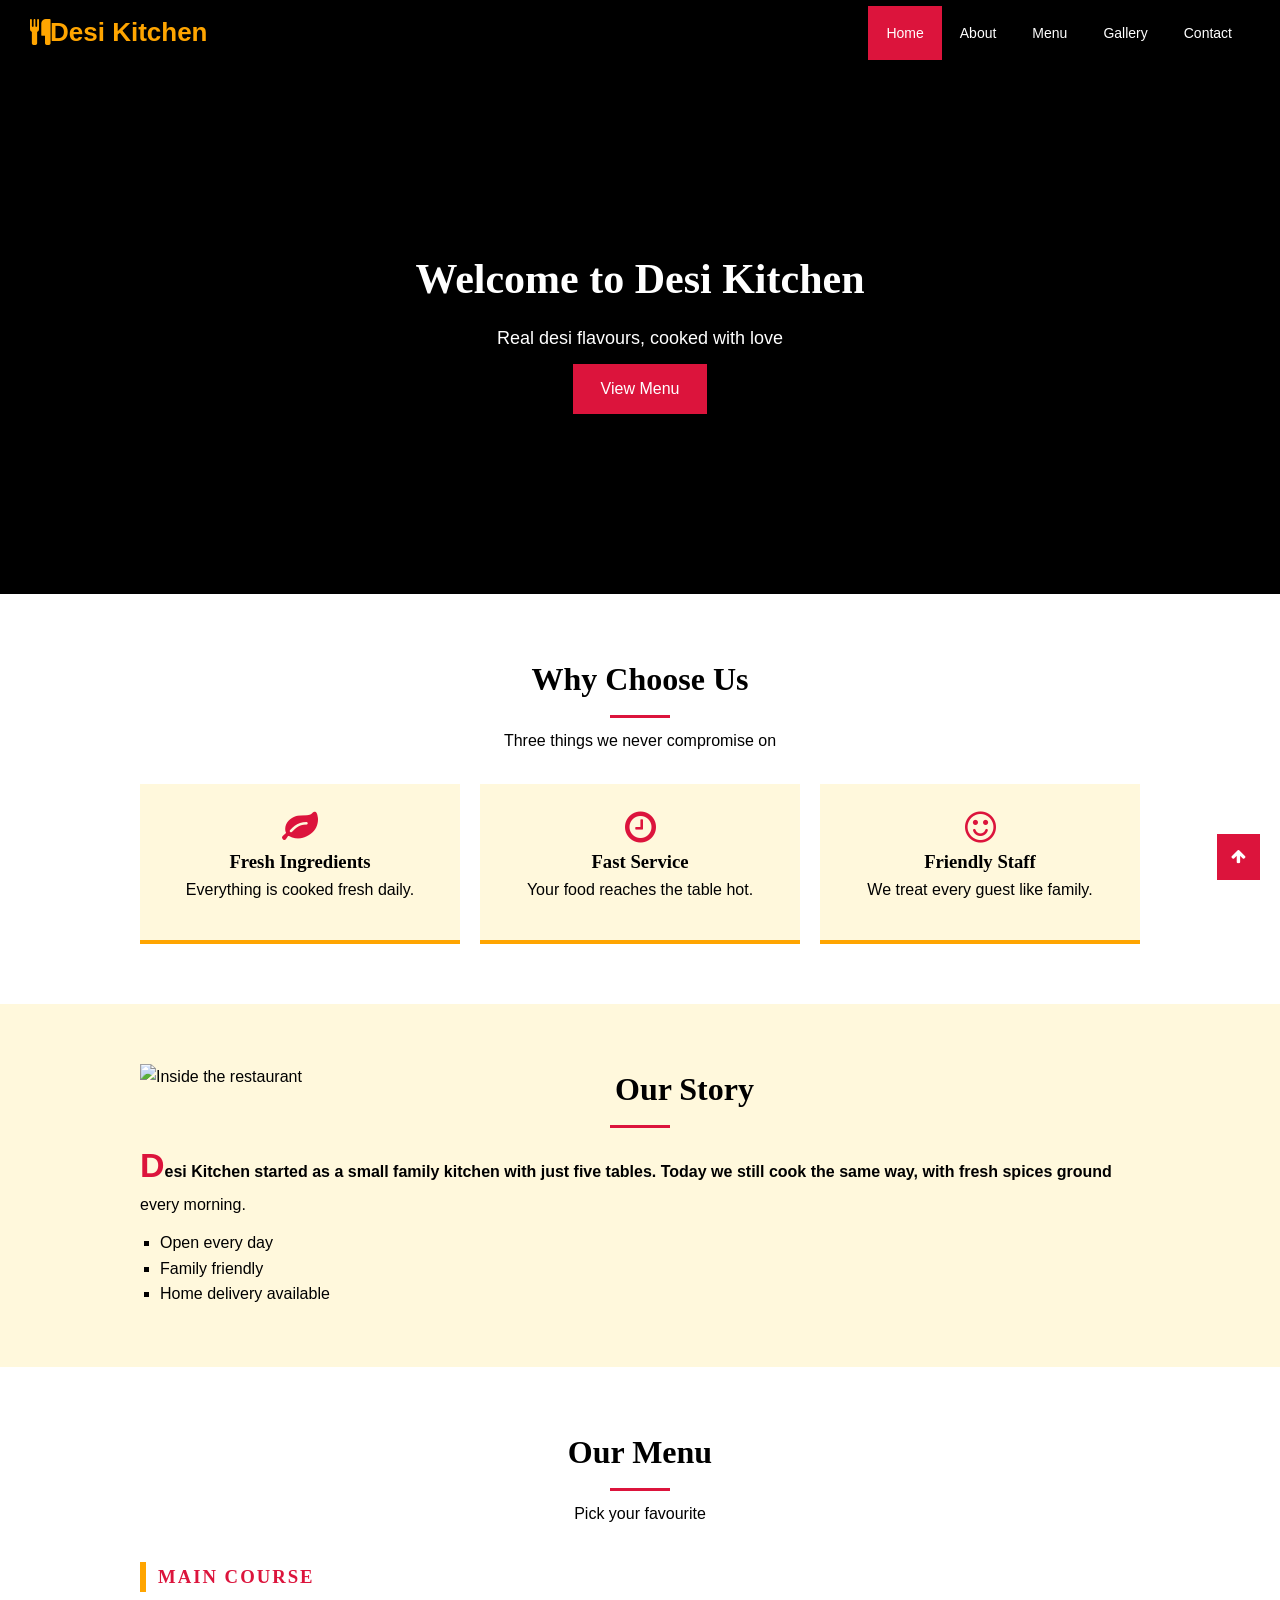
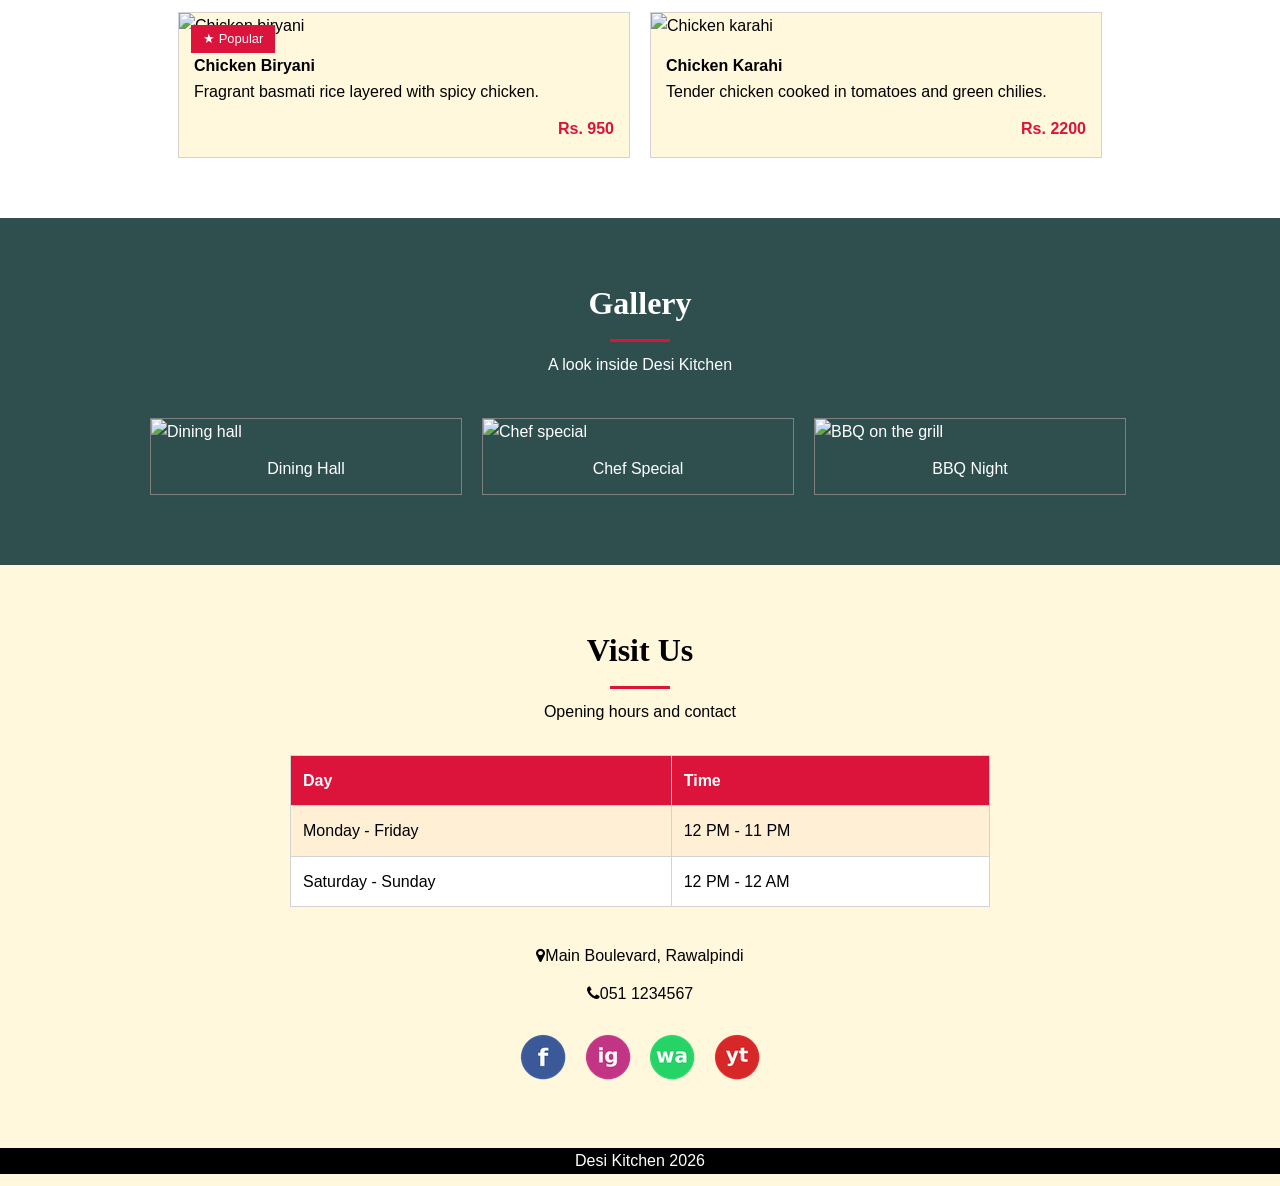
==== commit 44973e78: "Update Day9 Day10 and add Day12 grid practice" ====
--- a/DAY9-Proj/index.html
+++ b/DAY9-Proj/index.html
@@ -8,27 +8,26 @@
 <link rel="stylesheet" href="style.css">
 <style>
 .points { list-style-type: square; margin: 10px 0 0 20px; }
-.tagline { font-style: italic; color: #f7b32b; }
 </style>
 </head>
 <body>
 <div class="navbar">
-<a href="#home" class="brand"><i class="fa fa-cutlery"></i>Desi Kitchen</a>
+<a href="#" class="brand"><i class="fa fa-cutlery"></i>Desi Kitchen</a>
 <ul class="nav-links">
-<li><a class="active" href="#home">Home</a></li>
-<li><a href="#about">About</a></li>
+<li><a class="active" href="#">Home</a></li>
+<li><a href="#">About</a></li>
 <li class="dropdown">
-<a href="#menu">Menu</a>
-<div class="dropdown-box"><a href="#starters">Starters</a><a href="#mains">Main Course</a><a href="#desserts">Sweets &amp; Chai</a></div>
+<a href="#">Menu</a>
+<div class="dropdown-box"><a href="#">Main Course</a></div>
 </li>
-<li><a href="#gallery">Gallery</a></li>
-<li><a href="#contact">Contact</a></li>
+<li><a href="#">Gallery</a></li>
+<li><a href="#">Contact</a></li>
 </ul>
 </div>
 <div class="banner" id="home">
 <div class="banner-box">
 <h1>Welcome to Desi Kitchen</h1>
-<p>Real desi flavours, cooked with love and served with a smile</p>
+<p>Real desi flavours, cooked with love</p>
 <a href="#menu" class="btn">View Menu</a>
 </div>
 </div>
@@ -37,9 +36,9 @@
 <h2>Why Choose Us</h2>
 <p class="sub">Three things we never compromise on</p>
 <div class="why">
-<div class="why-box"><i class="fa fa-clock-o"></i><h3>Fast Service</h3><p>Your food reaches the table hot and on time.</p></div>
+<div class="why-box"><i class="fa fa-clock-o"></i><h3>Fast Service</h3><p>Your food reaches the table hot.</p></div>
 <div class="why-box"><i class="fa fa-smile-o"></i><h3>Friendly Staff</h3><p>We treat every guest like family.</p></div>
-<div class="why-box fresh"><i class="fa fa-leaf"></i><h3>Fresh Ingredients</h3><p>Everything is cooked fresh every single day.</p></div>
+<div class="why-box fresh"><i class="fa fa-leaf"></i><h3>Fresh Ingredients</h3><p>Everything is cooked fresh daily.</p></div>
 </div>
 </div>
 </div>
@@ -47,8 +46,7 @@
 <div class="container about clearfix">
 <img class="about-img" src="https://images.unsplash.com/photo-1517248135467-4c7edcad34c4?w=500&h=380&fit=crop" alt="Inside the restaurant">
 <h2>Our Story</h2>
-<p>Desi Kitchen started as a small family kitchen with just five tables. Today we still cook the same way, with fresh spices ground every morning and recipes passed down through our family.</p>
-<p>Whether you are here for a quick lunch or a long dinner with friends, we want every plate to feel like a meal at home.</p>
+<p>Desi Kitchen started as a small family kitchen with just five tables. Today we still cook the same way, with fresh spices ground every morning.</p>
 <ul class="points"><li>Open every day</li><li>Family friendly</li><li>Home delivery available</li></ul>
 </div>
 </div>
@@ -56,43 +54,17 @@
 <div class="container">
 <h2>Our Menu</h2>
 <p class="sub">Pick your favourite</p>
-<h3 class="category" id="starters">Starters</h3>
-<div class="cards">
-<div class="card">
-<span class="badge">Popular</span><img src="https://images.unsplash.com/photo-1601050690597-df0568f70950?w=450&h=280&fit=crop" alt="Chicken samosa">
-<div class="card-info"><h4>Chicken Samosa</h4><p>Crispy golden pastry filled with spiced chicken, served with chutney.</p></div>
-<p class="price">Rs. 350</p>
-</div>
-<div class="card">
-<img src="https://images.unsplash.com/photo-1567188040759-fb8a883dc6d8?w=450&h=280&fit=crop" alt="Seekh kebab">
-<div class="card-info"><h4>Seekh Kebab</h4><p>Minced beef kebabs grilled on charcoal with mint raita.</p></div>
-<p class="price">Rs. 800</p>
-</div>
-</div>
 <h3 class="category" id="mains">Main Course</h3>
 <div class="cards">
 <div class="card">
 <span class="badge">Popular</span><img src="https://images.unsplash.com/photo-1563379091339-03b21ab4a4f8?w=450&h=280&fit=crop" alt="Chicken biryani">
-<div class="card-info"><h4>Chicken Biryani</h4><p>Fragrant basmati rice layered with spicy chicken, served with raita.</p></div>
+<div class="card-info"><h4>Chicken Biryani</h4><p>Fragrant basmati rice layered with spicy chicken.</p></div>
 <p class="price">Rs. 950</p>
 </div>
 <div class="card">
 <img src="https://images.unsplash.com/photo-1603894584373-5ac82b2ae398?w=450&h=280&fit=crop" alt="Chicken karahi">
-<div class="card-info"><h4>Chicken Karahi</h4><p>Tender chicken cooked in tomatoes, green chilies and ginger.</p></div>
+<div class="card-info"><h4>Chicken Karahi</h4><p>Tender chicken cooked in tomatoes and green chilies.</p></div>
 <p class="price">Rs. 2200</p>
-</div>
-</div>
-<h3 class="category" id="desserts">Sweets &amp; Chai</h3>
-<div class="cards">
-<div class="card">
-<img src="https://www.sorghumcheckoff.com/wp-content/uploads/2025/09/gulab-jamun-5-600x600.jpg" alt="Gulab jamun">
-<div class="card-info"><h4>Gulab Jamun</h4><p>Soft milk dumplings soaked in warm sugar syrup.</p></div>
-<p class="price">Rs. 400</p>
-</div>
-<div class="card">
-<img src="https://images.unsplash.com/photo-1571934811356-5cc061b6821f?w=450&h=280&fit=crop" alt="Doodh patti chai">
-<div class="card-info"><h4>Doodh Patti Chai</h4><p>Strong, creamy tea brewed slowly with cardamom.</p></div>
-<p class="price">Rs. 200</p>
 </div>
 </div>
 </div>
@@ -104,7 +76,6 @@
 <div class="gallery"><img src="https://images.unsplash.com/photo-1555396273-367ea4eb4db5?w=300&h=300&fit=crop" alt="Dining hall"><div class="desc">Dining Hall</div></div>
 <div class="gallery"><img src="https://images.unsplash.com/photo-1504674900247-0877df9cc836?w=300&h=300&fit=crop" alt="Chef special"><div class="desc">Chef Special</div></div>
 <div class="gallery"><img src="https://images.unsplash.com/photo-1555939594-58d7cb561ad1?w=300&h=300&fit=crop" alt="BBQ on the grill"><div class="desc">BBQ Night</div></div>
-<div class="gallery"><img src="https://images.unsplash.com/photo-1565557623262-b51c2513a641?w=300&h=300&fit=crop" alt="Curry and naan"><div class="desc">Curry and Naan</div></div>
 </div>
 </div>
 <div class="section" id="contact">
@@ -115,26 +86,23 @@
 <table>
 <tr><th>Day</th><th>Time</th></tr>
 <tr><td>Monday - Friday</td><td>12 PM - 11 PM</td></tr>
-<tr><td>Saturday</td><td>12 PM - 12 AM</td></tr>
-<tr><td>Sunday</td><td>12 PM - 10 PM</td></tr>
+<tr><td>Saturday - Sunday</td><td>12 PM - 12 AM</td></tr>
 </table>
 </div>
 <ul class="info">
 <li><i class="fa fa-map-marker"></i>Main Boulevard, Rawalpindi</li>
 <li><i class="fa fa-phone"></i>051 1234567</li>
-<li><i class="fa fa-envelope"></i>hello@desikitchen.com</li>
 </ul>
 <div class="social" style="margin-top: 20px;">
-<a href="#" class="sprite sp-fb" title="Facebook"></a>
-<a href="#" class="sprite sp-ig" title="Instagram"></a>
-<a href="#" class="sprite sp-wa" title="WhatsApp"></a>
-<a href="#" class="sprite sp-yt" title="YouTube"></a>
+<a href="#" class="sprite sp-fb"></a>
+<a href="#" class="sprite sp-ig"></a>
+<a href="#" class="sprite sp-wa"></a>
+<a href="#" class="sprite sp-yt"></a>
 </div>
 </div>
 </div>
 <div class="footer">
-<p style="font-size: 15px;">Desi Kitchen 2026</p>
-<p class="tagline">Good food. Good company.</p>
+<p>Desi Kitchen 2026</p>
 </div>
 <a href="#home" class="top-btn"><i class="fa fa-arrow-up"></i></a>
 </body>
--- a/DAY9-Proj/style.css
+++ b/DAY9-Proj/style.css
@@ -1,225 +1,72 @@
 * { margin: 0; padding: 0; }
-body {
-font-family: Verdana, Geneva, sans-serif;
-background-color: #fff8ec;
-color: #2b2b2b;
-line-height: 1.6;
-}
-::selection { background-color: #f7b32b; color: #222222; }
+body { font-family: Verdana, sans-serif; background-color: cornsilk; line-height: 1.6; }
 h1, h2, h3 { font-family: Georgia, serif; }
-h2 {
-font-size: 32px;
-text-align: center;
-margin-bottom: 10px;
-}
-h2::after {
-content: "";
-display: block;
-width: 60px;
-height: 3px;
-background-color: #d62828;
-margin: 10px auto 0;
-}
+h2 { font-size: 32px; text-align: center; margin-bottom: 10px; }
+h2::after { content: ""; display: block; width: 60px; height: 3px; background-color: crimson; margin: 10px auto 0; }
 p { margin-bottom: 12px; }
-a:link, a:visited { color: #d62828; text-decoration: none; }
-a:hover { color: #f7b32b; }
-a:active { color: #000000; }
-a:focus { outline: 2px solid #f7b32b; }
-.navbar {
-display: flex;
-justify-content: space-between;
-align-items: center;
-background-color: #222222;
-padding: 6px 30px;
-position: sticky;
-top: 0;
-z-index: 100;
-}
-.brand:link, .brand:visited {
-color: #f7b32b;
-font-family: Georgia, serif;
-font-size: 26px;
-font-weight: bold;
-}
-.brand .fa { margin-right: 10px; }
+a:link, a:visited { color: crimson; text-decoration: none; }
+a:hover { color: orange; }
+a:active { color: black; }
+
+.navbar { display: flex; justify-content: space-between; align-items: center; background-color: black; padding: 6px 30px; position: sticky; top: 0; z-index: 100; }
+.brand:link, .brand:visited { color: orange; font-size: 26px; font-weight: bold; }
 .nav-links { list-style-type: none; display: flex; }
-.nav-links a:link, .nav-links a:visited {
-display: block;
-color: white;
-padding: 16px 18px;
-font-size: 14px;
-}
-.nav-links a:hover, .nav-links a.active {
-background-color: #d62828;
-color: white;
-}
+.nav-links a:link, .nav-links a:visited { display: block; color: white; padding: 16px 18px; font-size: 14px; }
+.nav-links a.active { background-color: crimson; }
+.nav-links a:hover { background-color: orange; color: black; }
+.nav-links a:active { background-color: yellow; }
 .dropdown { position: relative; }
-.dropdown-box {
-display: none;
-position: absolute;
-top: 100%;
-left: 0;
-min-width: 170px;
-background-color: #333333;
-z-index: 200;
-}
+.dropdown-box { display: none; position: absolute; top: 100%; left: 0; min-width: 170px; background-color: dimgray; z-index: 200; }
 .dropdown:hover .dropdown-box { display: block; }
-.banner {
-background-image: url("https://images.unsplash.com/photo-1414235077428-338989a2e8c0?w=1400&h=700&fit=crop");
-background-color: #222222;
-background-repeat: no-repeat;
-background-position: center;
-background-attachment: fixed;
-text-align: center;
-padding: 150px 20px;
-}
-.banner-box {
-max-width: 500px;
-margin: 0 auto;
-padding: 30px;
-background-color: rgba(0, 0, 0, 0.6);
-color: white;
-}
+
+.banner { background: black url("https://images.unsplash.com/photo-1414235077428-338989a2e8c0?w=1400&h=700&fit=crop") no-repeat center fixed; text-align: center; padding: 150px 20px; }
+.banner-box { max-width: 500px; margin: 0 auto; padding: 30px; background-color: black; color: white; }
 .banner h1 { font-size: 42px; margin-bottom: 10px; }
 .banner h1 ~ p { font-size: 18px; }
-.btn:link, .btn:visited {
-display: inline-block;
-background-color: #d62828;
-color: white;
-padding: 12px 28px;
-margin-top: 10px;
-}
-.btn:hover { background-color: #f7b32b; color: #222222; }
+.btn:link, .btn:visited { display: inline-block; background-color: crimson; color: white; padding: 12px 28px; }
+.btn:hover { background-color: orange; color: black; }
 .section { padding: 60px 20px; }
 .container { max-width: 1000px; margin: 0 auto; }
-.white { background-color: #ffffff; }
-.dark { background-color: rgb(34, 34, 34); color: white; }
-.sub {
-text-align: center;
-font-style: italic;
-color: #777777;
-margin-bottom: 30px;
-}
-.dark .sub { color: #cccccc; }
-.clearfix::after {
-content: "";
-clear: both;
-display: table;
-}
-.why {
-display: flex;
-flex-direction: row;
-flex-wrap: wrap;
-justify-content: space-around;
-align-items: stretch;
-align-content: flex-start;
-gap: 20px;
-}
-.why-box {
-flex-grow: 1;
-flex-shrink: 1;
-flex-basis: 220px;
-background-color: #fff8ec;
-border-bottom: 4px solid #f7b32b;
-padding: 25px;
-text-align: center;
-}
-.why-box:first-child { border-bottom: 4px solid #d62828; }
-.why-box:last-child { flex-grow: 2; }
-.why-box .fa { font-size: 36px; color: #d62828; margin-bottom: 10px; }
+.white { background-color: white; }
+.dark { background-color: darkslategray; color: white; }
+.sub { text-align: center; margin-bottom: 30px; }
+.clearfix::after { content: ""; clear: both; display: table; }
+
+.why { display: flex; flex-wrap: wrap; justify-content: space-around; gap: 20px; }
+.why-box { flex: 1 1 220px; background-color: cornsilk; border-bottom: 4px solid orange; padding: 25px; text-align: center; }
+.why-box .fa { font-size: 36px; color: crimson; }
 .fresh { order: -1; }
-.about-img {
-float: left;
-width: 45%;
-margin: 0 25px 10px 0;
-}
+
+.about-img { float: left; width: 45%; margin: 0 25px 10px 0; }
 .about h2 { text-align: left; }
-.about h2::after { margin: 10px 0 0; }
-.about h2 + p::first-letter { font-size: 34px; color: #d62828; }
+.about h2 + p::first-letter { font-size: 34px; color: crimson; }
 .about h2 + p::first-line { font-weight: bold; }
-.category {
-font-size: 24px;
-color: #d62828;
-text-transform: uppercase;
-letter-spacing: 2px;
-border-left: 6px solid #f7b32b;
-padding-left: 12px;
-margin: 35px 0 20px;
-}
-.cards {
-display: flex;
-flex-wrap: wrap;
-justify-content: center;
-gap: 20px;
-}
-.cards > .card { flex: 1 1 280px; max-width: 450px; }
-.card {
-position: relative;
-display: flex;
-flex-direction: column;
-background-color: #fff8ec;
-border: 1px solid #dddddd;
-overflow: hidden;
-}
-.card:hover { outline: 3px solid #f7b32b; }
+
+.category { color: crimson; text-transform: uppercase; letter-spacing: 2px; border-left: 6px solid orange; padding-left: 12px; margin: 35px 0 20px; }
+.cards { display: flex; flex-wrap: wrap; justify-content: center; gap: 20px; }
+.cards > .card { flex: 1 1 280px; max-width: 450px; position: relative; display: flex; flex-direction: column; background-color: cornsilk; border: 1px solid lightgray; overflow: hidden; }
+.card:hover { outline: 3px solid orange; }
 .card img { width: 100%; height: auto; }
-.card-info { flex: 1; padding: 15px 15px 0 15px; }
-.card-info h4 { font-size: 20px; margin-bottom: 6px; }
-.price {
-align-self: flex-end;
-padding: 0 15px 15px 15px;
-margin: 0;
-font-weight: bold;
-color: #d62828;
-}
-.badge {
-position: absolute;
-top: 12px;
-left: 12px;
-z-index: 2;
-background-color: #d62828;
-color: white;
-padding: 4px 12px;
-font-size: 13px;
-}
+.card-info { flex: 1; padding: 15px 15px 0; }
+.price { align-self: flex-end; padding: 0 15px 15px; margin: 0; font-weight: bold; color: crimson; }
+.badge { position: absolute; top: 12px; left: 12px; z-index: 2; background-color: crimson; color: white; padding: 4px 12px; font-size: 13px; }
 .badge::before { content: "★ "; }
-.gallery {
-float: left;
-width: 23%;
-margin: 0.5%;
-border: 1px solid #666666;
-}
-.gallery:hover { border: 1px solid #f7b32b; }
+
+.gallery { float: left; width: 31%; margin: 1%; border: 1px solid gray; }
 .gallery img { display: block; width: 100%; height: auto; }
 .gallery img:hover { opacity: 0.6; }
-.desc {
-padding: 12px;
-text-align: center;
-font-size: 14px;
-border-top: 1px dotted #999999;
-}
-.table-box {
-max-width: 700px;
-margin: 0 auto 30px auto;
-overflow: auto;
-}
+.desc { padding: 12px; text-align: center; }
+
+.table-box { max-width: 700px; margin: 0 auto 30px; overflow: auto; }
 table { width: 100%; border-collapse: collapse; background-color: white; }
-th { background-color: #d62828; color: white; text-align: left; }
-th, td { padding: 12px; border: 1px solid #dddddd; }
-tr:nth-child(even) { background-color: #fdeccf; }
-tr:hover { background-color: #f7b32b; }
+th { background-color: crimson; color: white; text-align: left; }
+th, td { padding: 12px; border: 1px solid lightgray; }
+tr:nth-child(even) { background-color: papayawhip; }
 .info { list-style-type: none; text-align: center; }
-.info li { padding: 6px 0; font-size: 17px; }
-.info .fa { color: #d62828; margin-right: 10px; }
+.info li { padding: 6px 0; }
+
 .social { text-align: center; }
-.sprite {
-display: inline-block;
-width: 48px;
-height: 48px;
-background-image: url("social-sprite.png");
-background-repeat: no-repeat;
-margin: 0 6px;
-}
+.sprite { display: inline-block; width: 48px; height: 48px; background: url("social-sprite.png") no-repeat; margin: 0 6px; }
 .sp-fb { background-position: 0 0; }
 .sp-ig { background-position: -48px 0; }
 .sp-wa { background-position: -96px 0; }
@@ -228,26 +75,12 @@
 .sp-ig:hover { background-position: -48px -48px; }
 .sp-wa:hover { background-position: -96px -48px; }
 .sp-yt:hover { background-position: -144px -48px; }
-.footer {
-background-color: hsl(0, 0%, 8%);
-color: white;
-text-align: center;
-padding: 30px 20px 20px 20px;
-}
-.top-btn:link, .top-btn:visited {
-position: fixed;
-bottom: 20px;
-right: 20px;
-z-index: 150;
-background-color: #d62828;
-color: white;
-padding: 10px 14px;
-}
+
+.footer { background-color: black; color: white; text-align: center; }
+.top-btn:link, .top-btn:visited { position: fixed; bottom: 20px; right: 20px; z-index: 150; background-color: crimson; color: white; padding: 10px 14px; }
+
 @media (max-width: 800px) {
 .navbar { flex-direction: column; }
-.nav-links { flex-wrap: wrap; justify-content: center; }
-.banner { padding: 80px 15px; }
-.banner h1 { font-size: 30px; }
-.about-img { float: none; width: 100%; margin: 0 0 15px 0; }
-.gallery { width: 46%; margin: 1%; }
+.about-img { float: none; width: 100%; margin: 0 0 15px; }
+.gallery { width: 46%; }
 }
